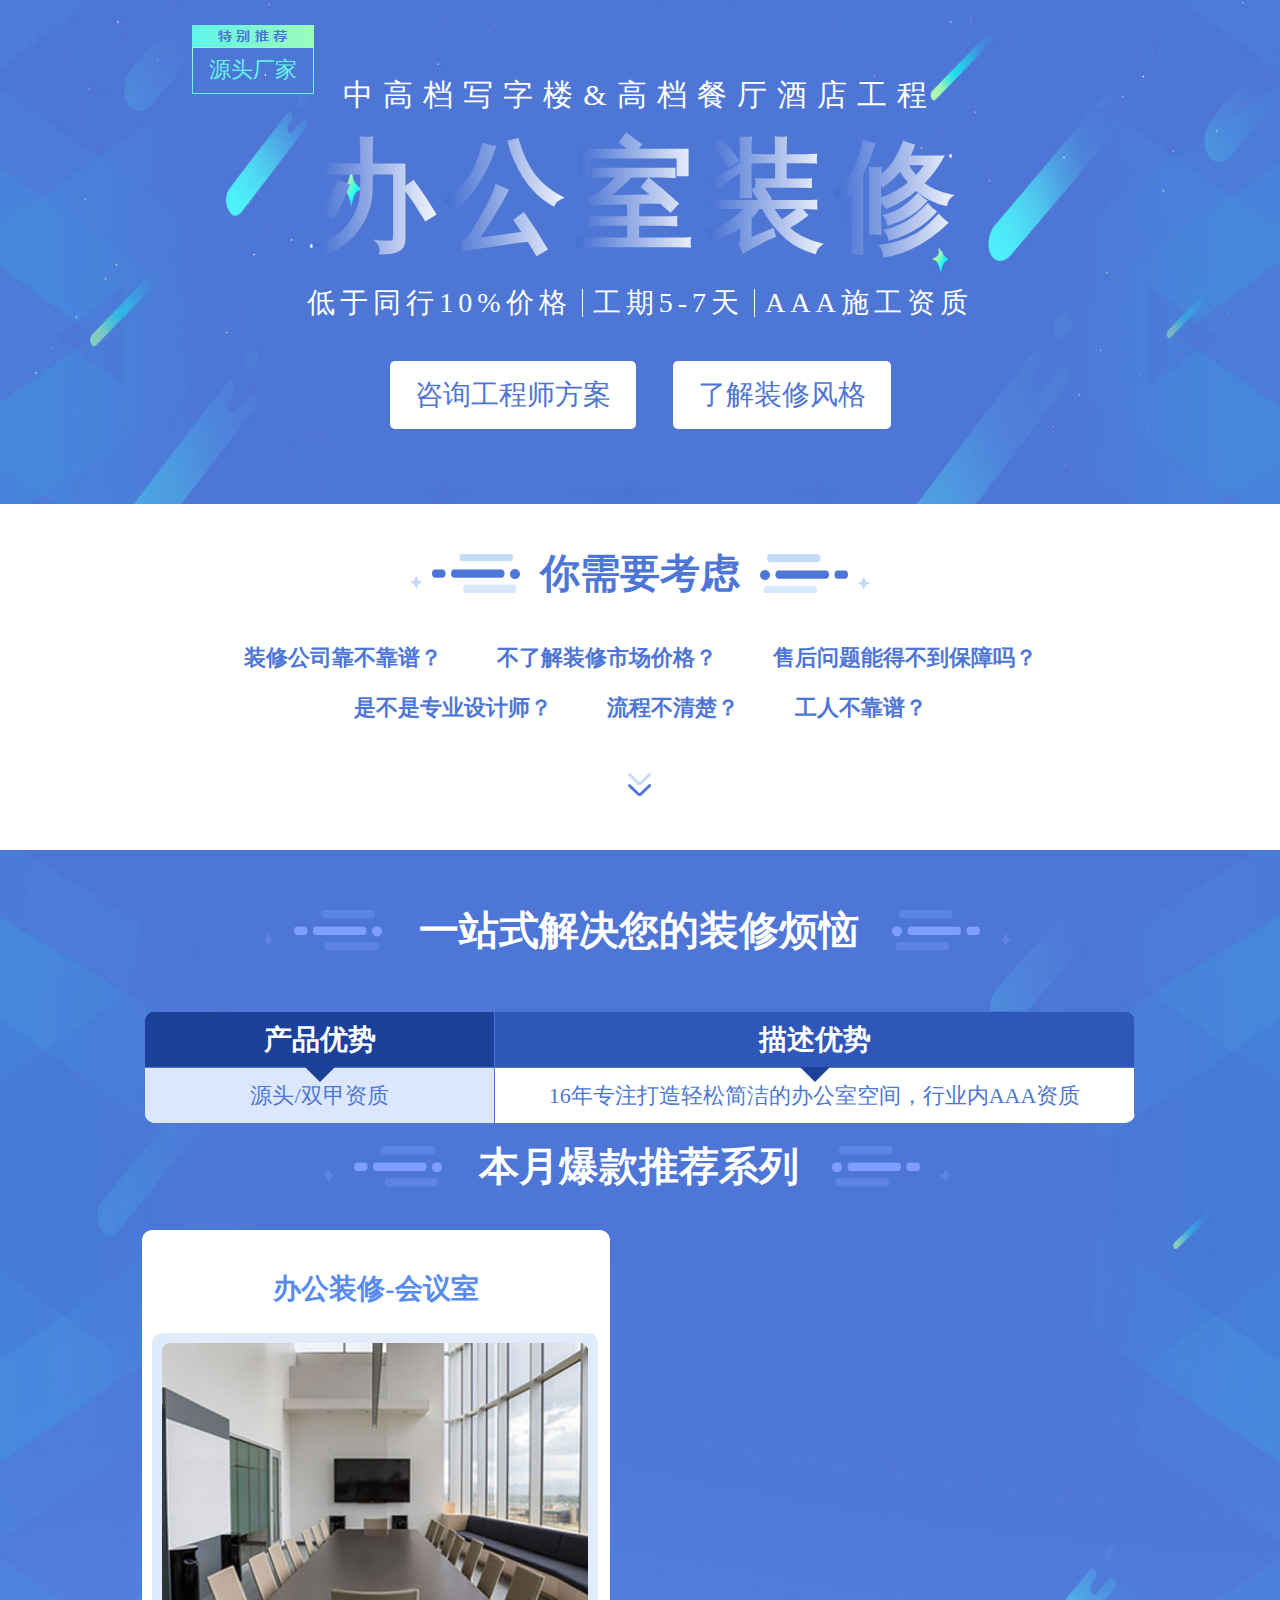
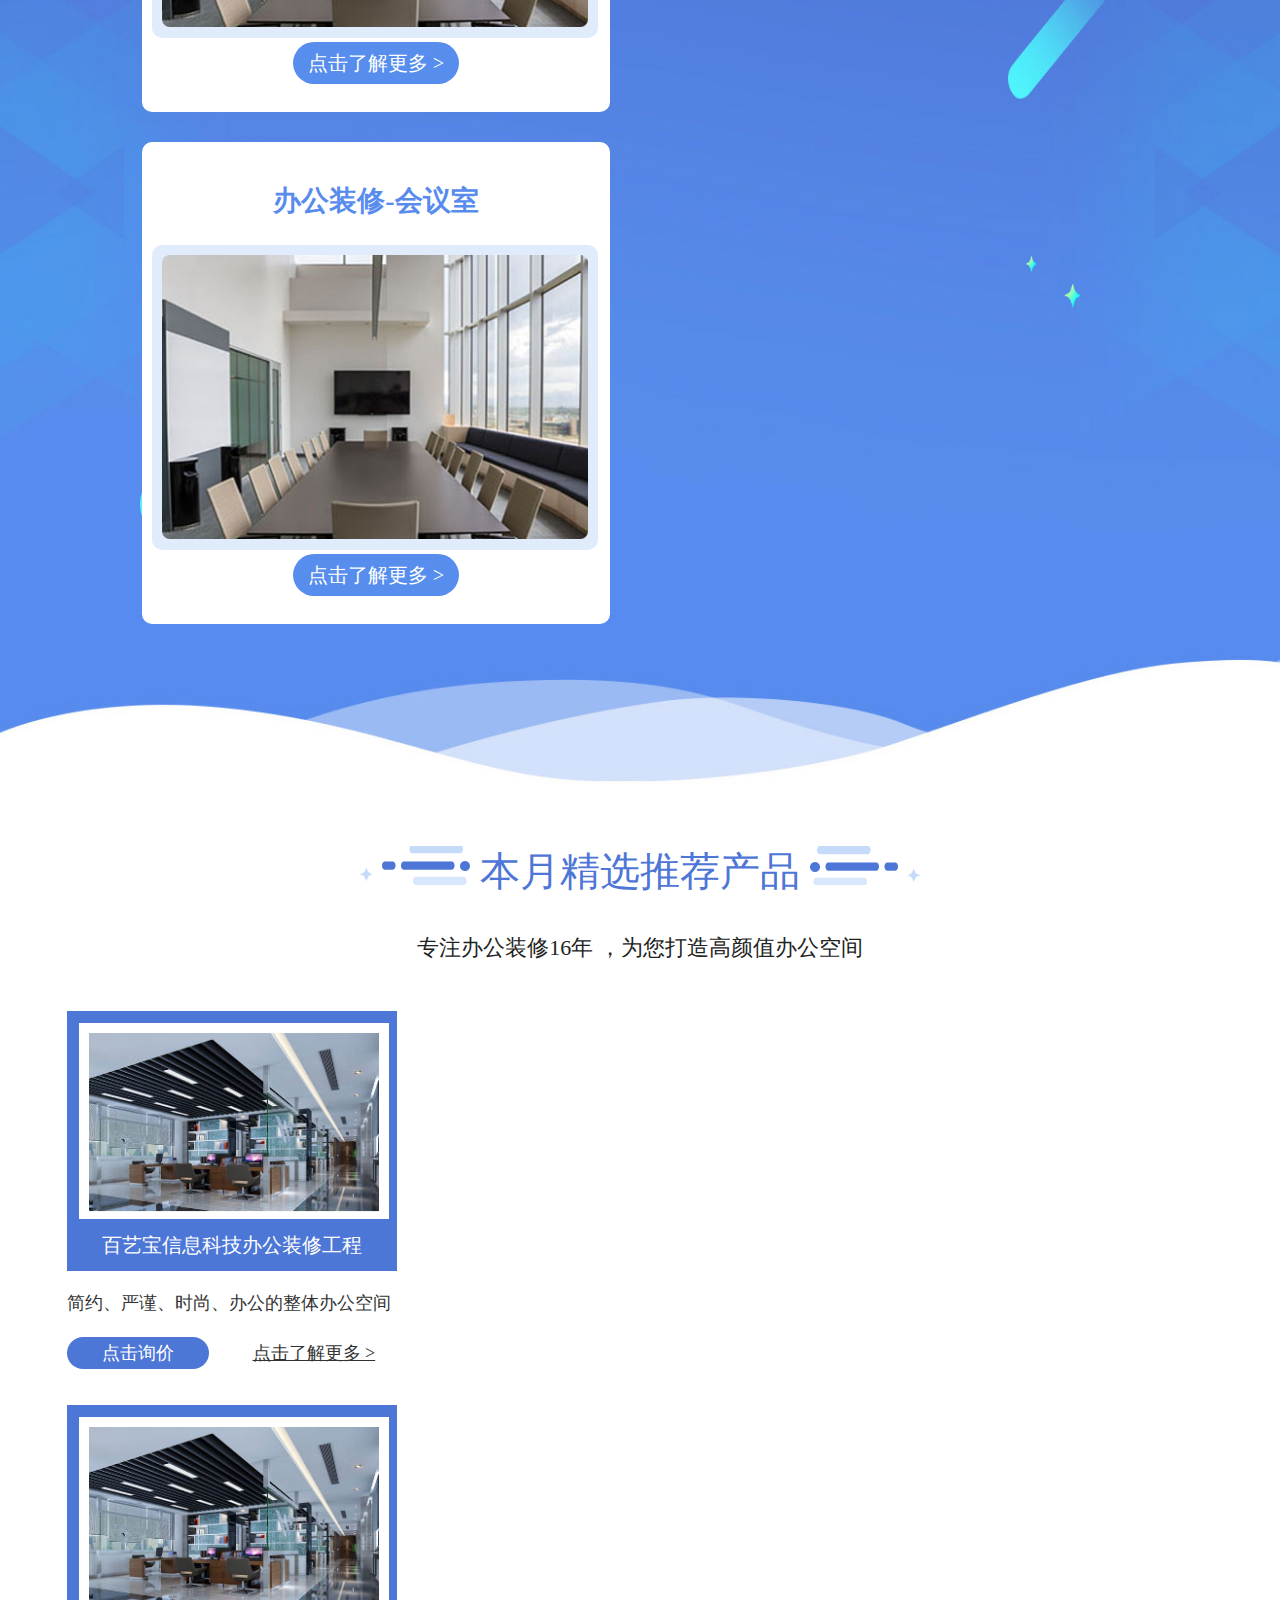
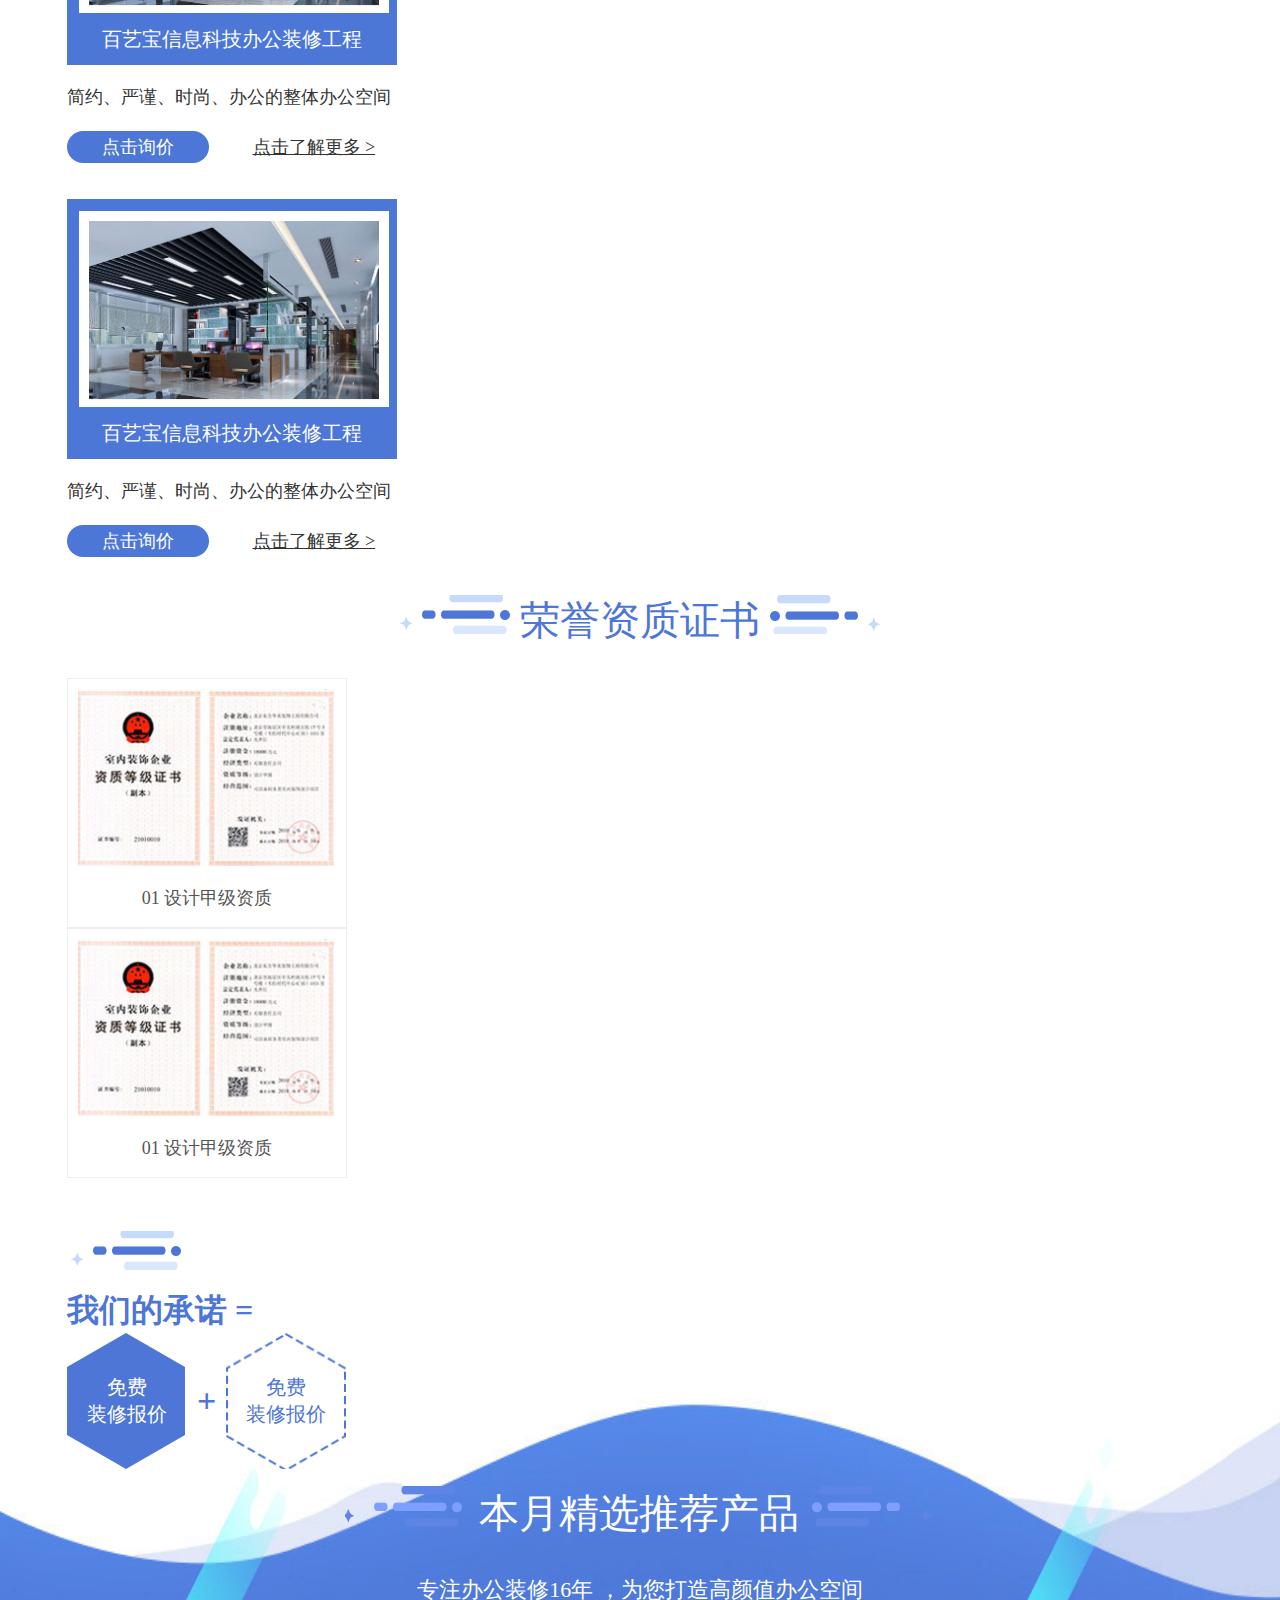
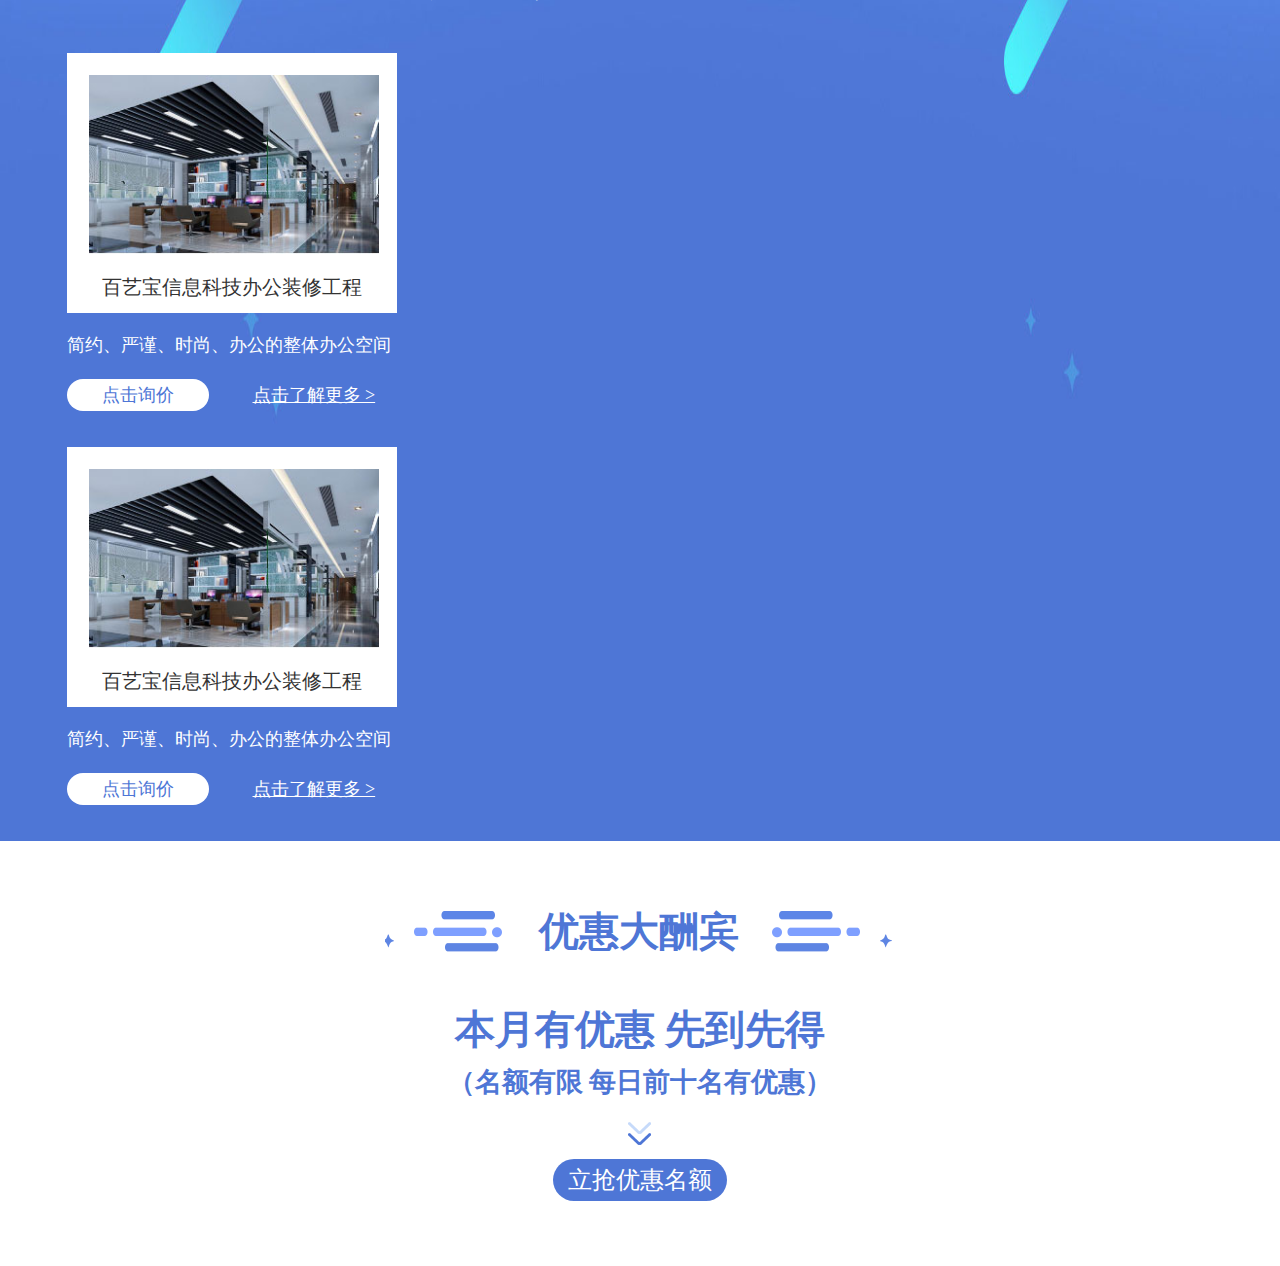
==== index.html @ 62c1b3f6 "add" ====
<!DOCTYPE html>
<html>
	<head>
		<meta charset="UTF-8">
		<meta name="viewport" content="width=device-width,initial-scale=1,minimum-scale=1,maximum-scale=1,user-scalable=no" />
		<title>模板11</title>
		<link rel="stylesheet" type="text/css" href="http://page-bucket.oiaqye7985.com/land-page/css/bootstrap.min.css">
		<link rel="stylesheet" type="text/css" href="css/template11.css"/>
	</head>
	<body>
		<!--[if lt IE 9]>
			<div class="alert alert-danger topframe" role="alert">
				你的浏览器实在<strong>太太太太太太旧了</strong>，放学别走，升级完浏览器再说 
				<a target="_blank" class="alert-link" href="http://browsehappy.com">立即升级</a>
			</div>
		<![endif]-->
		<div class="modulePC">
			<div class="modulePC_content">
				<!---->
				<div class="head">
					<div class="head_logo">
						<span>源头厂家</span>
					</div>
					<h3>中高档写字楼&高档餐厅酒店工程</h3>
					<h1 id="h1">办公室装修</h1>
					<h2><span>低于同行10%价格</span><span>工期5-7天 </span><span>AAA施工资质</span></h2>
					<div class="head_abt">
						<span>咨询工程师方案</span>
						<span>了解装修风格</span>
					</div>
				</div>
				<!--头部结束-->
				<div class="problem">
					<div class="problem_h1">
						<img src="img/head_left.png"/>
						<span>你需要考虑</span>
						<img src="img/head_right.png"/>
					</div>
					<div class="problem_txt">
						<span>装修公司靠不靠谱？</span>
						<span>不了解装修市场价格？</span>
						<span>售后问题能得不到保障吗？</span>
						<span>是不是专业设计师？</span>
						<span>流程不清楚？</span>
						<span>工人不靠谱？</span>
					</div>
					<div class="proble_click">
						<img src="img/jian.png"/>
					</div>
				</div>
				<!--你需要考虑结束-->
				<div class="tableRecommend">
					<div class="tableRecommendTopImg">
						<img src="img/mfan_top.jpg" width="100%"/>
					</div>
					<div class="tableRecommend_h1">
						<img src="img/tableRecommend_left.png"/>
						<span>一站式解决您的装修烦恼</span>
						<img src="img/tableRecommend_right.png"/>
					</div>
					<div class="tableRecommend_table">
						<table border="0" cellspacing="0" cellpadding="0">
							<thead>
								<tr>
									<th class="tableRecommend_tableLeft">产品优势<span class="triangle"></span></th>
									<th>描述优势<span class="triangle"></span></th>
								</tr>
							</thead>
							<tbody>
								<tr>
									<th class="tableRecommend_tableLeft">
										源头/双甲资质
										
									</th>
									<th>
										16年专注打造轻松简洁的办公室空间，行业内AAA资质
									</th>
								</tr>
							</tbody>
						</table>
					</div>
					
					<div class="tableRecommend_h1 tableRecommend_h2">
						<img src="img/tableRecommend_left.png"/>
						<span>本月爆款推荐系列</span>
						<img src="img/tableRecommend_right.png"/>
					</div>
					<div class="productTable">
						<div class="row">
							<div class="col-md-6 col-xs-12">
								<div class="productTable_box">
									<h1>办公装修-会议室</h1>
									<p class="img">
										<img src="img/tableImg.jpg"/>
									</p>
									<div class="abt">
										<a href="javascript:void(0)">点击了解更多  ></a>
									</div>
								</div>
							</div>
							<div class="col-md-6 col-xs-12">
								<div class="productTable_box">
									<h1>办公装修-会议室</h1>
									<p class="img">
										<img src="img/tableImg.jpg"/>
									</p>
									<div class="abt">
										<a href="javascript:void(0)">点击了解更多  ></a>
									</div>
								</div>
							</div>
						</div>
					</div>
					<div class="tableRecommendTopImg" style="margin-bottom: 0;">
						<img src="img/mfan_bottom.jpg" width="100%"/>
					</div>
				</div>
				<!--一站式解决您的装修烦恼结束-->
				<div class="productMonth">
					<div class="problem_h1">
						<img src="img/head_left.png"/>
						<span>本月精选推荐产品</span>
						<img src="img/head_right.png"/>
					</div>
					<p class="productMonthP">专注办公装修16年 ，为您打造高颜值办公空间</p>
					<div class="row">
						<div class="col-md-4 col-xs-6">
							<div class="productMonthList">
								<div class="productMonthList_img">
									<img src="img/monthImg.jpg" width="100%"/>
								</div>
								<p class="productMonthList_p">百艺宝信息科技办公装修工程</p>
							</div>
							<div class="productMonthListTxt">
								<h3 class="productMonthListTxt_h1">
									简约、严谨、时尚、办公的整体办公空间
								</h3>
								<div class="productMonthListTxt_abt">
									<a href="javascript:void(0)">点击询价</a>
									<span>点击了解更多  ></span>
								</div>
							</div>
						</div>
						<div class="col-md-4 col-xs-6">
							<div class="productMonthList">
								<div class="productMonthList_img">
									<img src="img/monthImg.jpg" width="100%"/>
								</div>
								<p class="productMonthList_p">百艺宝信息科技办公装修工程</p>
							</div>
							<div class="productMonthListTxt">
								<h3 class="productMonthListTxt_h1">
									简约、严谨、时尚、办公的整体办公空间
								</h3>
								<div class="productMonthListTxt_abt">
									<a href="javascript:void(0)">点击询价</a>
									<span>点击了解更多  ></span>
								</div>
							</div>
						</div>	
						<div class="col-md-4 col-xs-6">
							<div class="productMonthList">
								<div class="productMonthList_img">
									<img src="img/monthImg.jpg" width="100%"/>
								</div>
								<p class="productMonthList_p">百艺宝信息科技办公装修工程</p>
							</div>
							<div class="productMonthListTxt">
								<h3 class="productMonthListTxt_h1">
									简约、严谨、时尚、办公的整体办公空间
								</h3>
								<div class="productMonthListTxt_abt">
									<a href="javascript:void(0)">点击询价</a>
									<span>点击了解更多  ></span>
								</div>
							</div>
						</div>
					</div>
					<!--/row-->
					<div class="honor">
						<div class="problem_h1 honor_h1">
							<img src="img/head_left.png"/>
							<span>荣誉资质证书</span>
							<img src="img/head_right.png"/>
						</div>
						<div class="row">
							<div class="col-md-3 col-xs-6">
								<div class="honor_list">
									<div class="honor_listImg">
										<img src="img/honor.jpg" width="100%"/>
									</div>
									<div class="honor_listTxt">
										01 设计甲级资质
									</div>
								</div>
							</div>
							<div class="col-md-3 col-xs-6">
								<div class="honor_list">
									<div class="honor_listImg">
										<img src="img/honor.jpg" width="100%"/>
									</div>
									<div class="honor_listTxt">
										01 设计甲级资质
									</div>
								</div>
							</div>
						</div>
					</div>
					<!--/hoor-->
					<div class="promise clearfix">
						<div class="promise_h1 pull-left">
							<img src="img/head_left.png"/>
							<h1>我们的承诺 =</h1>
						</div>
						<ul class="pull-left promiseList">
							<li class="promiseListT" style="background: url(img/baing.png);color: #fff; background-size: 100% 100%;">
								<p>免费</p>
								<p>装修报价</p>
							</li>
							<li class="promiseListTjia">
								+
							</li>
						</ul>
						<ul class="pull-left promiseList">
							<li class="promiseListT">
								<p>免费</p>
								<p>装修报价</p>
							</li>
							<li class="promiseListTjia">
								+
							</li>
						</ul>
					</div>
				</div>
				<!--本月精选推荐产品结束-->
				<div class="productMonth productMonthT">
					<div class="productMonthT_content">
						<div class="problem_h1">
							<img src="img/tableRecommend_left.png"/>
							<span>本月精选推荐产品</span>
							<img src="img/tableRecommend_right.png"/>
						</div>
						<p class="productMonthP">专注办公装修16年 ，为您打造高颜值办公空间</p>
						<div class="row">
							<div class="col-md-4 col-xs-6">
								<div class="productMonthList">
									<div class="productMonthList_img">
										<img src="img/monthImg.jpg" width="100%"/>
									</div>
									<p class="productMonthList_p">百艺宝信息科技办公装修工程</p>
								</div>
								<div class="productMonthListTxt">
									<h3 class="productMonthListTxt_h1">
										简约、严谨、时尚、办公的整体办公空间
									</h3>
									<div class="productMonthListTxt_abt">
										<a href="javascript:void(0)">点击询价</a>
										<span>点击了解更多  ></span>
									</div>
								</div>
							</div>
							<div class="col-md-4 col-xs-6">
								<div class="productMonthList">
									<div class="productMonthList_img">
										<img src="img/monthImg.jpg" width="100%"/>
									</div>
									<p class="productMonthList_p">百艺宝信息科技办公装修工程</p>
								</div>
								<div class="productMonthListTxt">
									<h3 class="productMonthListTxt_h1">
										简约、严谨、时尚、办公的整体办公空间
									</h3>
									<div class="productMonthListTxt_abt">
										<a href="javascript:void(0)">点击询价</a>
										<span>点击了解更多  ></span>
									</div>
								</div>
							</div>
						</div>	
					</div>
				</div>
				<!--本月精选推荐产品结束-->
				<div class="discount">
					<div class="discount_content">
						<div class="tableRecommend_h1">
							<img src="img/tableRecommend_left.png"/>
							<span>优惠大酬宾</span>
							<img src="img/tableRecommend_right.png"/>
						</div>
						<div class="discount_txt">
							<h2>本月有优惠 先到先得</h2>
							<h3>（名额有限 每日前十名有优惠）</h3>
							<p><img src="img/jian.png"/></p>
							<a href="javascript:void(0)">立抢优惠名额</a>
						</div>
					</div>
				</div>
				<!--结束-->
			</div>
		</div>
		<script src="js/jquery.min.js" type="text/javascript" charset="utf-8"></script>
		<script src="js/rem.js" type="text/javascript" charset="utf-8"></script>
		<script type="text/javascript">
			let html=document.getElementById("h1").innerHTML;
			let span='';
			for(let i=0;i<=html.length-1;i++){
				span+='<span>'+html[i]+'</span>'
			};
			document.getElementById("h1").innerHTML=span;
			var innStyle='<style type="text/css">.modulePC_content .head h1 span{background: none;color: #fff;}</style>'
			if (!!window.ActiveXObject || "ActiveXObject" in window){
				$("head").append(innStyle)
			}
		</script>
	</body>
</html>
---- css/template11.css ----
*{margin: 0;padding: 0;font-family: "微软雅黑";text-decoration: none;list-style: none;font-weight: normal;box-sizing: border-box;}
/*1em=12px*/
html,body{
	font-size: 14px;
	width: 100%;
	font-family: "微软雅黑";
}
.h1, .h2, .h3, h1, h2, h3{margin: 0;padding: 0;font-family: "微软雅黑";}
.alert-danger.topframe{
	border-bottom:1px solid #ebccd1;
}
.topframe {
	margin: 0;
	padding-left: 15px;
	padding-right: 15px;
	text-align: center;
	border-radius: 0;
	position: fixed;
	left: 0;
	right: 0;
	top: 0;
	z-index: 1000;
	color: red;
	font-weight: bold;
	background: #faebcc;
	font-size: 16px;
}

.topframe.alert-warning {
	border-bottom: 1px solid #faebcc
}

.topframe.alert-danger {
	border-bottom: 1px solid #ebccd1
}.modulePC{
	min-width: 1200px;
	overflow-x: hidden;
}
.modulePC_content{
}
.modulePC_content .head{
	text-align: center;
	padding: 75px 0;
	color: #fff;
	background: url(../img/pc_head.jpg);
	background-size: 100% 100%;
	background-color: #4e76d5;
	background-repeat: no-repeat;
	background-position: bottom;
	position: relative;
}
.modulePC_content .head .head_logo{
	position: absolute;
	top: 5%;
	left: 15%;
	width: 122px;
	height: 69px;
	background: url(../img/logo.png);
	font-size: 22px;
	color: #63f6e6;
	line-height: 89px;
}
.modulePC_content .head .head_logo span{
	display: inline-block;
	vertical-align:bottom;
}
.modulePC_content .head h3{
	font-size: 30px;
	letter-spacing: 10px;
}
.modulePC_content .head h1{
	font-size: 120px;
	letter-spacing: 10px;
	font-weight: bold;
}
.modulePC_content .head h1 span{
	font-weight: bold;
	font-size: 120px;
    background: linear-gradient(to right, #426dd2, #ffffff);
    background-clip: inherit;
    -webkit-background-clip: text;
    color: transparent;
}
.modulePC_content .head h2{
	font-size: 28px;
	font-weight: bold;
	letter-spacing: 5px;
	padding-top: 10px;
}
.modulePC_content .head h2 span{
	display: inline-block;
	height: 28px;
	line-height: 28px;
	vertical-align: top;
	padding: 0 10px;
	border-right: 1px solid #fff;
}
.modulePC_content .head h2 span:last-child{border: none;}
.modulePC_content .head .head_abt{
	text-align: center;
	font-size: 28px;
	padding-top: 40px;
}
.modulePC_content .head .head_abt span{
	display: inline-block;
	padding: 15px 25px;
	border-radius: 5px;
	background: #fff;
	color: #4e76d5;
	cursor: pointer;
	min-width: 200px;
	text-align: center;
	margin: 0 15px;
}
.modulePC_content .problem{
	text-align: center;
	padding: 50px 0;
}
.modulePC_content .problem .problem_h1{
	color: #4e76d6;
	font-size: 40px;
	height: 39px;
	line-height: 39px;
	display: flex;
	align-items: center;
	justify-content: center;
}
.modulePC_content .problem .problem_h1 span{
	font-weight: bold;
	margin: 0 20px;
}
.modulePC_content .problem .problem_txt{
	font-size: 22px;
	color: #4e76d6;
	width: 875px;
	margin: auto;
	line-height: 50px;
	padding: 40px 0;
}
.modulePC_content .problem .problem_txt span{
	display: inline-block;
	white-space: normal;
	margin: 0 25px;
	font-weight: bold;
}
.modulePC_content .problem .proble_click{
	cursor: pointer;
}
.modulePC_content .tableRecommend{
	width: 100%;
	padding: 60px 0 160px;
	background: url(../img/productTable_bg.jpg);
	background-size: 100% 100%;
	overflow-x: hidden;
}
.modulePC_content .tableRecommend_h1{
	color: #fff;
    font-size: 40px;
    height: 41px;
    line-height: 41px;
    display: flex;
    align-items: center;
    justify-content: center;
}
.modulePC_content .tableRecommend_h1 span{
	font-weight: bold;
	margin: 0 30px;
}
.modulePC_content .tableRecommend_table{
	width: 990px;
	margin: auto;
	padding-top: 60px;
}
.modulePC_content .tableRecommend_table table{
	width: 100%;
	border-color: #4e76d6;
	background: #fff;
	border-radius: 10px;
	overflow: hidden;
}
.modulePC_content .tableRecommend_table table thead {
	background: #2f57b9;
}
.modulePC_content .tableRecommend_table table thead th{
	font-weight: bold;
	font-size: 28px;
	color: #fff;
	position: relative;
	text-align: center;
}
.modulePC_content .tableRecommend_table table thead th .triangle{
	position: absolute;
	display: block;
	width: 0px;
	height: 0px;
	border: 15px solid transparent;
	border-top-color: #1c419a;
	left: 0;
	right: 0;
	margin: auto;
	bottom: -30px;
}
.modulePC_content .tableRecommend_table table thead .tableRecommend_tableLeft{
	background: #1c419a;
}
.modulePC_content .tableRecommend_table table .tableRecommend_tableLeft{
	width: 350px;
}
.modulePC_content .tableRecommend_table table th{
	height: 56px;
	border:1px solid #4e76d6;
	border-bottom: none;
	border-left: none;
	text-align: center;
}
.modulePC_content .tableRecommend_table table tbody th{
	color: #4c77d6;
	font-size: 22px;
}
.modulePC_content .tableRecommend_table table tbody .tableRecommend_tableLeft{
	background: #dce7fe;
}
.modulePC_content  .tableRecommend_h2{
	padding: 43px 0 34px;
}
.modulePC_content .productTable{
	width: 996px;
	margin: auto;
}
.modulePC_content .productTable .productTable_box{
	width: 468px;
	height: 482px;
	background: #fff;
	border-radius: 10px;
	padding: 40px 10px 20px;
	text-align: center;
	margin-top: 30px;
}
.modulePC_content .productTable .productTable_box h1{
	font-size: 28px;
	color: #578bee;
	padding-bottom: 25px;
	font-weight: bold;
}
.modulePC_content .productTable .productTable_box .img{
	width: 446px;
	height: 305px;
	border-radius: 10px;
	background: #e0ecfb;
	padding: 10px;
	overflow: hidden;
}
.modulePC_content .productTable .productTable_box .img img{width: 100%;}
.modulePC_content .productTable .productTable_box .abt{
	padding-top: 12px;
}
.modulePC_content .productTable .productTable_box .abt a{
	background: #578ded;
	color:#fff;
	font-size: 20px;
	text-decoration: none;
	padding: 10px 15px;
	border-radius: 2000px;
}
.modulePC_content .productMonth {
	width: 1146px;
	margin: auto;
	padding: 60px 0 0;
}
.modulePC_content .productMonth .problem_h1{
	color: #4e76d6;
	font-size: 40px;
	font-weight: bold;
	text-align: center;
}
.modulePC_content .productMonth .productMonthP{
	font-size: 22px;
	color: #222222;
	text-align: center;
	padding: 34px 0 48px;
}
.modulePC_content .productMonth  .productMonthList{
	width: 330px;
	height: 260px;
	background: #4d77d6;
	padding: 12px;
}
.modulePC_content .productMonth  .productMonthList .productMonthList_img{
	width: 310px;
	height: 196px;
	background: #fff;
	padding: 10px;
}
.modulePC_content .productMonth  .productMonthList .productMonthList_p{
	text-align: center;
	color: #fff;
	font-size: 20px;
	padding-top: 13px;
}
.modulePC_content .productMonth   .productMonthListTxt{
	padding: 20px 0 40px;
}
.modulePC_content .productMonth   .productMonthListTxt .productMonthListTxt_h1{
	font-size: 18px;
	color: #333333;
}
.modulePC_content .productMonth   .productMonthListTxt .productMonthListTxt_abt {
	text-align: left;
	padding-top: 26px;
}
.modulePC_content .productMonth   .productMonthListTxt .productMonthListTxt_abt a{
	font-size: 18px;
	color: #fff;
	padding: 6px 35px;
	background: #4d77d6;
	border-radius: 2000px;
	text-decoration: none;
	margin-right: 40px;
}
.modulePC_content .productMonth   .productMonthListTxt .productMonthListTxt_abt span{
	text-decoration: underline;
	font-size: 18px;
	color: #333333;
}
.modulePC_content .productMonth  .honor .honor_h1{
	margin-bottom: 30px;
}
.modulePC_content .productMonth  .honor_list{
	width: 280px;
	height: 250px;
	border: 1px solid #eee;
	padding: 10px;
}
.modulePC_content .productMonth  .honor_list .honor_listImg{
	width: 100%;
	height: 177px;
	overflow: hidden;
}
.modulePC_content .productMonth  .honor_list .honor_listTxt{
	color: #555555;
	font-size: 18px;
	text-align: center;
	padding-top: 20px;
}
.modulePC_content .productMonth  .promise{
	padding: 53px 0;
}
.modulePC_content .productMonth  .promise .promise_h1 h1{
	font-weight: bold;
	font-size: 32px;
	color: #4e76d6;
	padding-top: 15px;
}
.modulePC_content .productMonth  .promise .promiseList li{
	float: left;
	height: 136px;
}
.modulePC_content .productMonth  .promise .promiseList .promiseListT{
	width: 120px;
	height: 136px;
	background: url(../img/baing1.png);
	background-size: 100%;
	display: flex;
	align-items: center;
	justify-content: center;
	flex-direction: column;
	color: #4e76d6;
	font-size: 20px;
}
.modulePC_content .productMonth  .promise .promiseList .promiseListT p{padding: 0;margin: 0;}
.modulePC_content .productMonth  .promise .promiseList .promiseListTjia{
	height: 136px;
	font-weight: bold;
	font-size: 34px;
	color: #4e76d6;
	text-align: center;
	display: flex;
	align-items: center;
	margin: 0 10px;
}

.modulePC_content .productMonth  .promise .promiseList:last-child .promiseListTjia{display: none;}
.modulePC_content .productMonth  .promise .promiseList:first-child{
	background: #000;
}
.modulePC_content .productMonthT{
	width: 100%;
	padding: 0;
	background:url(../img/productMonthTBg.jpg);
	background-size: 100% 100%;
}
.modulePC_content .productMonthT .productMonthT_content{
	width: 1146px;
	margin: auto;
	padding: 100px 0 0;
}
.modulePC_content .productMonthT .productMonthT_content .problem_h1{color: #fff;}
.modulePC_content .productMonthT .productMonthT_content .productMonthP{color: #fff;}
.modulePC_content .productMonthT .productMonthList{
	background: #fff;
}
.modulePC_content .productMonthT .productMonthList .productMonthList_p{
	color: #333333;
}
.modulePC_content .productMonthT .productMonthListTxt .productMonthListTxt_h1{
	color: #fff;
}
.modulePC_content .productMonthT .productMonthListTxt .productMonthListTxt_abt a{color: #4e76d6;background: #fff;}
.modulePC_content .productMonthT .productMonthListTxt .productMonthListTxt_abt span{color: #fff;}
.discount .discount_content{
	padding: 70px 0 ;
}
.discount .tableRecommend_h1{
	color: #4e76d6;
	font-size: 40px;
}
.discount .discount_txt{
	text-align: center;
	padding: 50px 0 0;
}
.discount .discount_txt h2{
	color: #4e76d6;
	font-weight: bold;
	font-size: 40px;
}
.discount .discount_txt h3{
	color: #4e76d6;
	font-weight: bold;
	font-size: 27px;
	line-height: 50px;
}
.discount .discount_txt p{
	padding: 15px 0;
	margin: 0;
	cursor: pointer;
}
.discount .discount_txt a{
	padding: 8px 15px;
	font-size: 24px;
	color: #ffffff;
	text-decoration: none;
	background: #4e76d6;
	border-radius: 2000px;
}
.tableRecommendTopImg{display: none;}
@media (max-width:750px) {
	.col-lg-1, .col-lg-10, .col-lg-11, .col-lg-12, .col-lg-2, .col-lg-3, .col-lg-4, .col-lg-5, .col-lg-6, .col-lg-7, .col-lg-8, .col-lg-9, .col-md-1, .col-md-10, .col-md-11, .col-md-12, .col-md-2, .col-md-3, .col-md-4, .col-md-5, .col-md-6, .col-md-7, .col-md-8, .col-md-9, .col-sm-1, .col-sm-10, .col-sm-11, .col-sm-12, .col-sm-2, .col-sm-3, .col-sm-4, .col-sm-5, .col-sm-6, .col-sm-7, .col-sm-8, .col-sm-9, .col-xs-1, .col-xs-10, .col-xs-11, .col-xs-12, .col-xs-2, .col-xs-3, .col-xs-4, .col-xs-5, .col-xs-6, .col-xs-7, .col-xs-8, .col-xs-9{
		padding: 0;
		margin: 0;
	}
	.row {
	    margin: 0;
	}
	.modulePC{
		width: 100%;
		min-width: 100%;
		overflow-x: hidden;
	}
	.modulePC_content .head{
		text-align: center;
	    padding: 0.5rem 0 0.78rem;
	    color: #fff;
	    background: none;
	    background: url(../img/mBanner.jpg);
	    background-size:100% auto;
	    background-position-y: bottom;
	    background-color: #4e76d5;
	    background-repeat: no-repeat;
	    background-position: bottom;
	    position: relative;
	}
	.modulePC_content .head .head_logo{display: none;}
	.modulePC_content .head h3{
		font-size: 0.28rem;
	}
	.modulePC_content .head h1{
		font-size: 1.2rem;
		letter-spacing:0.1rem;
	}
	.modulePC_content .head h1 span{font-size: 1.2rem;}
	.modulePC_content .head h2{
		font-size: 0.28rem;
		letter-spacing: 0.05rem;
    	padding: 0.36rem 0 0.38rem;
	}
	.modulePC_content .head h2 span{
		height: 0.28rem;
	    line-height: 0.28rem;
	    padding: 0 0.1rem;
	    vertical-align: top;
	}
	.modulePC_content .head .head_abt {
	    text-align: center;
	    font-size: 0.28rem;
	    padding-top: 0.4rem;
	}
	.modulePC_content .head .head_abt span {
	    display: inline-block;
	    padding: 0.15rem 0.25rem;
	    border-radius: 5px;
	    background: #fff;
	    color: #4e76d5;
	    cursor: pointer;
	    min-width: 2rem;
	    text-align: center;
	    margin: 0 0.15rem;
	}
	.modulePC_content .problem {
	    text-align: center;
	    padding: 0.5rem 0;
	}
	.modulePC_content .problem .problem_h1 {
	    color: #4e76d6;
	    font-size: 0.4rem;
	    height: 0.39rem;
	    line-height: 0.39rem;
	    display: flex;
	    align-items: center;
	    justify-content: center;
	}
	.modulePC_content .problem .problem_h1 img{
		width: 10%;
	}
	.modulePC_content .problem .problem_txt {
	    font-size: 0.28rem;
	    color: #4e76d6;
	    width:100%;
	    margin: auto;
	    line-height: 0.5rem;
	    padding: 0.4rem 0;
	}
	.modulePC_content .problem .problem_txt span{
		margin: 0 0.25rem;
	}
	.modulePC_content .tableRecommend {
	    width: 100%;
	    padding: 0 0 ;
	    background: #4d77d6;
	    background-size: 100% 100%;
	    overflow: auto;
	}
	.modulePC_content .tableRecommend_h1 {
		width: 100%;
	    color: #fff;
	    font-size: 0.4rem;
	    height: 0.41rem;
	    line-height: 0.41rem;
	    display: flex;
	    align-items: center;
	    justify-content: center;
	}
	.tableRecommend_h1 img{
		width: 10%;
	}
	.tableRecommendTopImg{display: block;margin-bottom: 0.36rem;}
	.modulePC_content .tableRecommend_table {
	    width:100%;
	    margin: auto;
	    padding:0.5rem 0.16rem 0;
	}
	.modulePC_content .tableRecommend_table table .tableRecommend_tableLeft {
	    width: 50%;
	}
	.modulePC_content .tableRecommend_table table{
		table-layout: fixed;
	}
	.modulePC_content .tableRecommend_table table thead th {
	    font-size: 0.28rem;
	}
	.modulePC_content .tableRecommend_table table th {
	    height:0.56rem;
	}
	.modulePC_content .tableRecommend_table table tbody th{
		font-size: 0.28rem;
		white-space: nowrap;
        text-overflow: ellipsis;
	}
	.modulePC_content .tableRecommend_table table thead th .triangle{
		border: 0.15rem solid transparent;
		border-top-color: #1c419a;
		bottom: -0.3rem;
	}
	.modulePC_content .productTable{width: 100%;}
	.modulePC_content .productTable .productTable_box {
	    width: 5.90rem;
	    height: 6.04rem;
	    border-radius: 10px;
	    padding: 0.36rem 0.1rem 0.20rem;
	    margin:0.5rem auto;
	}
	.modulePC_content .productTable .productTable_box h1 {
	    font-size: 0.28rem;
	    padding-bottom: 0.25rem;
	}
	.modulePC_content .productTable .productTable_box .img {
	    width:5.62rem;
	    height: 3.81rem;
	    border-radius: 0.10rem;
	    padding:  0.10rem;
	}
	.modulePC_content .productTable .productTable_box .abt {
	    padding-top: 0.12rem;
	}
	.modulePC_content .productTable .productTable_box .abt a {
	    font-size: 0.28re,;
	    padding: 0.10rem 0.15rem;
	}
	.modulePC_content .productMonth {
	    width: 100%;
	    margin: auto;
	    padding: 0.6rem 0 0;
	}
	.modulePC_content .productMonth .problem_h1 {
	    font-size: 0.4rem;
	}
	p{padding: 0;margin: 0;}
	.problem_h1 img{width: 10%;}
	.modulePC_content .productMonth .productMonthP {
	    font-size: 0.28rem;
	    padding: 0.32rem 0 0.48rem;
	}
	.modulePC_content .productMonth .productMonthList {
	    width: 3.56rem;
	    height: 2.80rem;
	    padding: 0.12rem;
	    margin: 0 0.1rem;
	}
	.modulePC_content .productMonth .productMonthList .productMonthList_img {
	    width: 3.31rem;
	    height: 2.10rem;
	    padding: 0.1rem;
	    overflow: hidden;
	}
	.modulePC_content .productMonth .productMonthList .productMonthList_p {
	    font-size:0.28rem;
	    padding-top: 0.13rem;
	}
	.modulePC_content .productMonth .productMonthListTxt {
	    padding: 0.2rem 0 0.4rem;
	}
	.modulePC_content .productMonth .productMonthListTxt .productMonthListTxt_h1 {
	    font-size: 0.28rem;
	    white-space: nowrap;
        text-overflow: ellipsis;
        overflow: hidden;
	}
	.modulePC_content .productMonth .productMonthListTxt .productMonthListTxt_abt {
	    padding-top: 0.26rem;
	    text-align: center;
	}
	.modulePC_content .productMonth .productMonthListTxt .productMonthListTxt_abt a {
	    font-size: 0.28rem;
	    padding: 0.15rem 0.35rem;
	    margin: auto;
	}	
	.modulePC_content .productMonth .productMonthListTxt .productMonthListTxt_abt span {
	   display: none;
	}
	.modulePC_content .productMonth .honor_list {
	    width: 3rem;
	    height: 2.66rem;
	    padding: 0.1rem;
	    margin: auto;
	}
	.modulePC_content .productMonth .honor_list .honor_listImg {
	    width: 100%;
	    height: 1.99rem;
	    overflow: hidden;
	}
	.modulePC_content .productMonth .honor_list .honor_listTxt {
	    font-size: 0.28rem;
	    padding-top: 0;
	}	
	.modulePC_content .productMonth .promise {
	    padding: 0.53rem ;
	}	
	.modulePC_content .productMonth .promise .promise_h1 img{width: 40%;}
	.modulePC_content .productMonth .promise .promise_h1 h1{
	    font-size: 0.32rem;
	    padding-top: 0.15rem;
	}
	.modulePC_content .productMonth .promise{
		display: flex;
		align-items: center;
		flex-flow: wrap;
		justify-content: space-between;
	}
	.modulePC_content .productMonth .promise .promiseList .promiseListT {
	    width: 1.50rem;
	    height: 1.75rem;
	    background-size: 100% 100%;
	    color: #4e76d6;
	    font-size: 0.2rem;
	}
	.modulePC_content .productMonth .promise .promiseList .promiseListTjia {
	    height: 1.75rem;
	    font-size: 0.34rem;
	    margin: 0 0.1rem;
	}	
	.modulePC_content .productMonthT {
	    width: 100%;
	    padding: 0;
	    background:url(../img/mjingBg.jpg);
	    background-size:100% auto;
	    background-repeat: no-repeat;
	    background-color: #5282e1;
	}
	.modulePC_content .productMonthT .productMonthT_content {
	   width: 100%;
	   padding: 1rem 0 0;
	}
	.modulePC_content .productMonthT .productMonthList .productMonthList_p{
		font-size: 0.24rem;
	}
	.discount .discount_content {
	    padding: 0.7rem 0;
	}
	.discount .tableRecommend_h1 {
	    color: #4e76d6;
	    font-size: 0.4rem;
	}
	.discount .discount_txt {
	    text-align: center;
	    padding: 0.5rem 0 0;
	}
	.discount .discount_txt h2 {
	    font-size:0.4rem;
	}
	.discount .discount_txt h3 {
	    font-size:0.28rem;
	    line-height: 0.5rem;
	}
	.discount .discount_txt p {
	    padding: 0.15rem 0;
	}
	.discount .discount_txt p img{
	    width: 5%;
	}
	.discount .discount_txt a {
	    padding: 0.15rem 0.35rem;
	    font-size: 0.28rem;
	    display: inline-block;
	    margin-top: 0.15rem;
	}
}
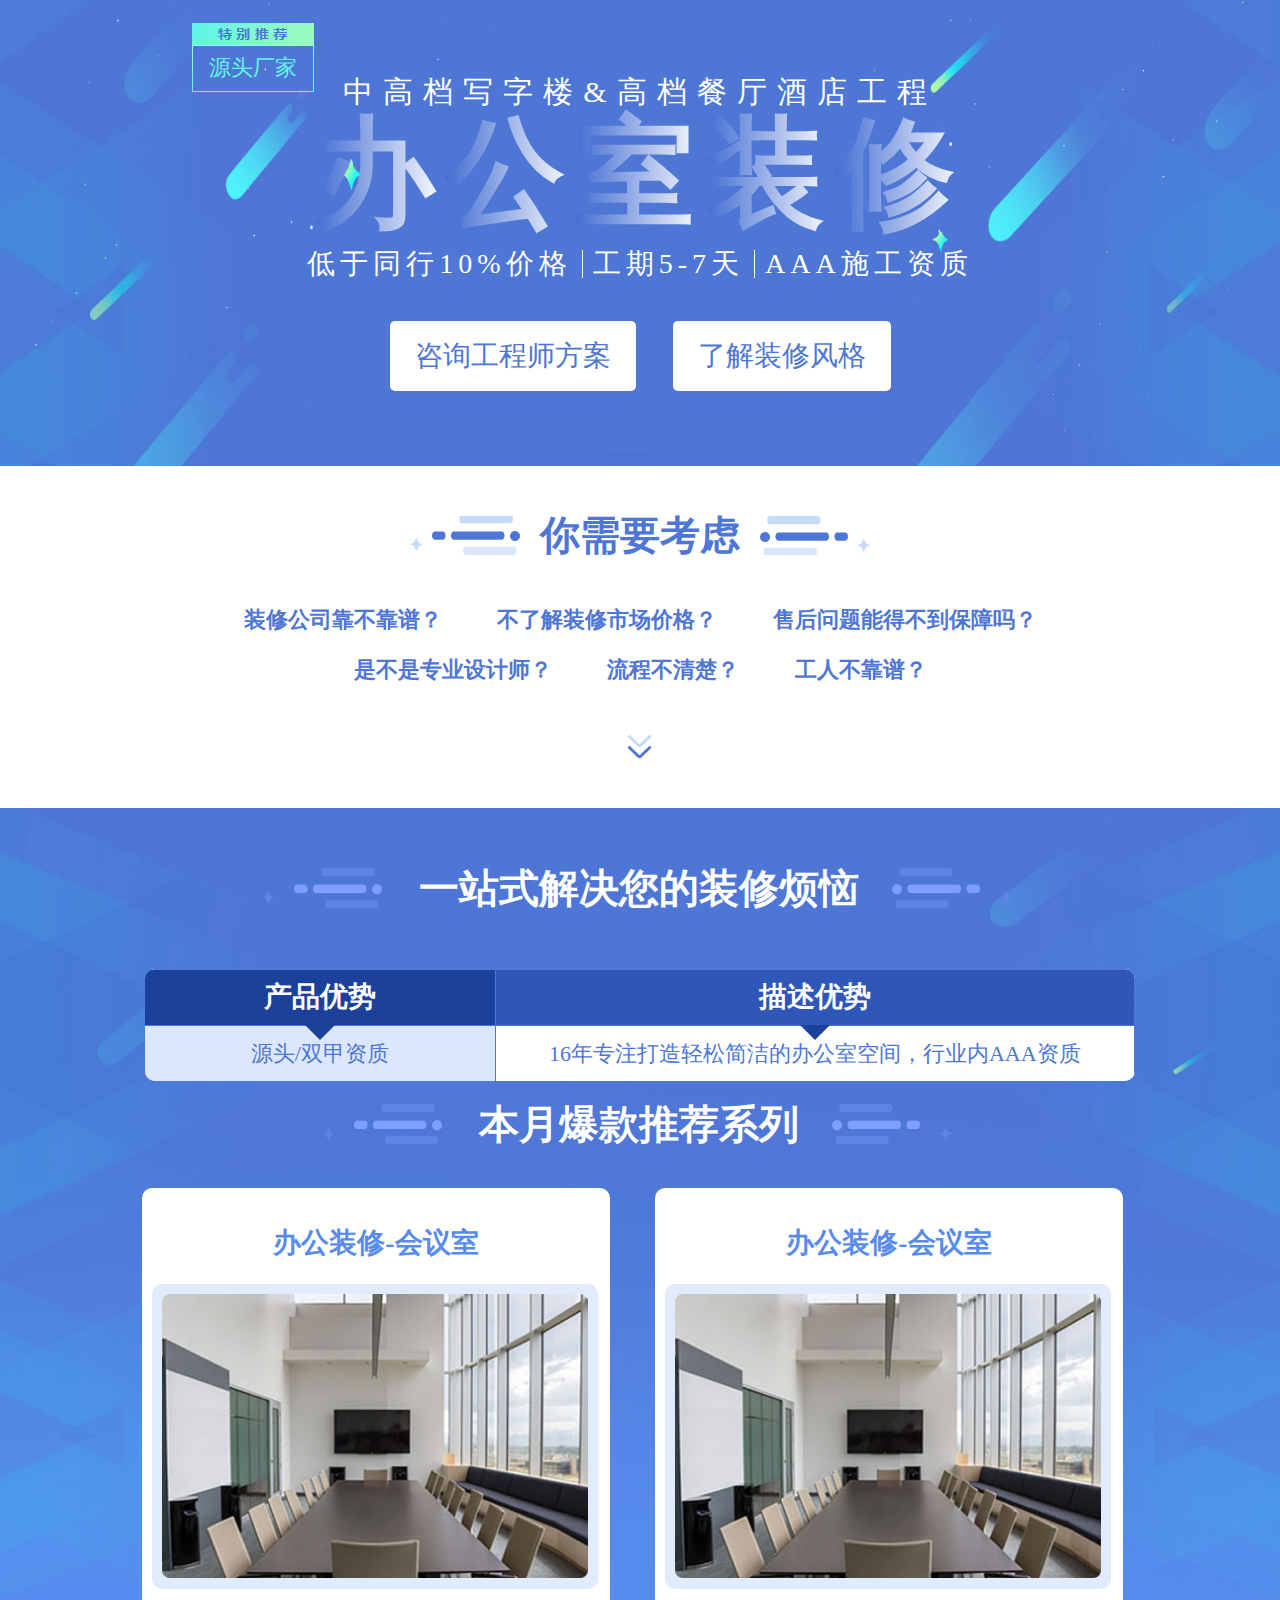
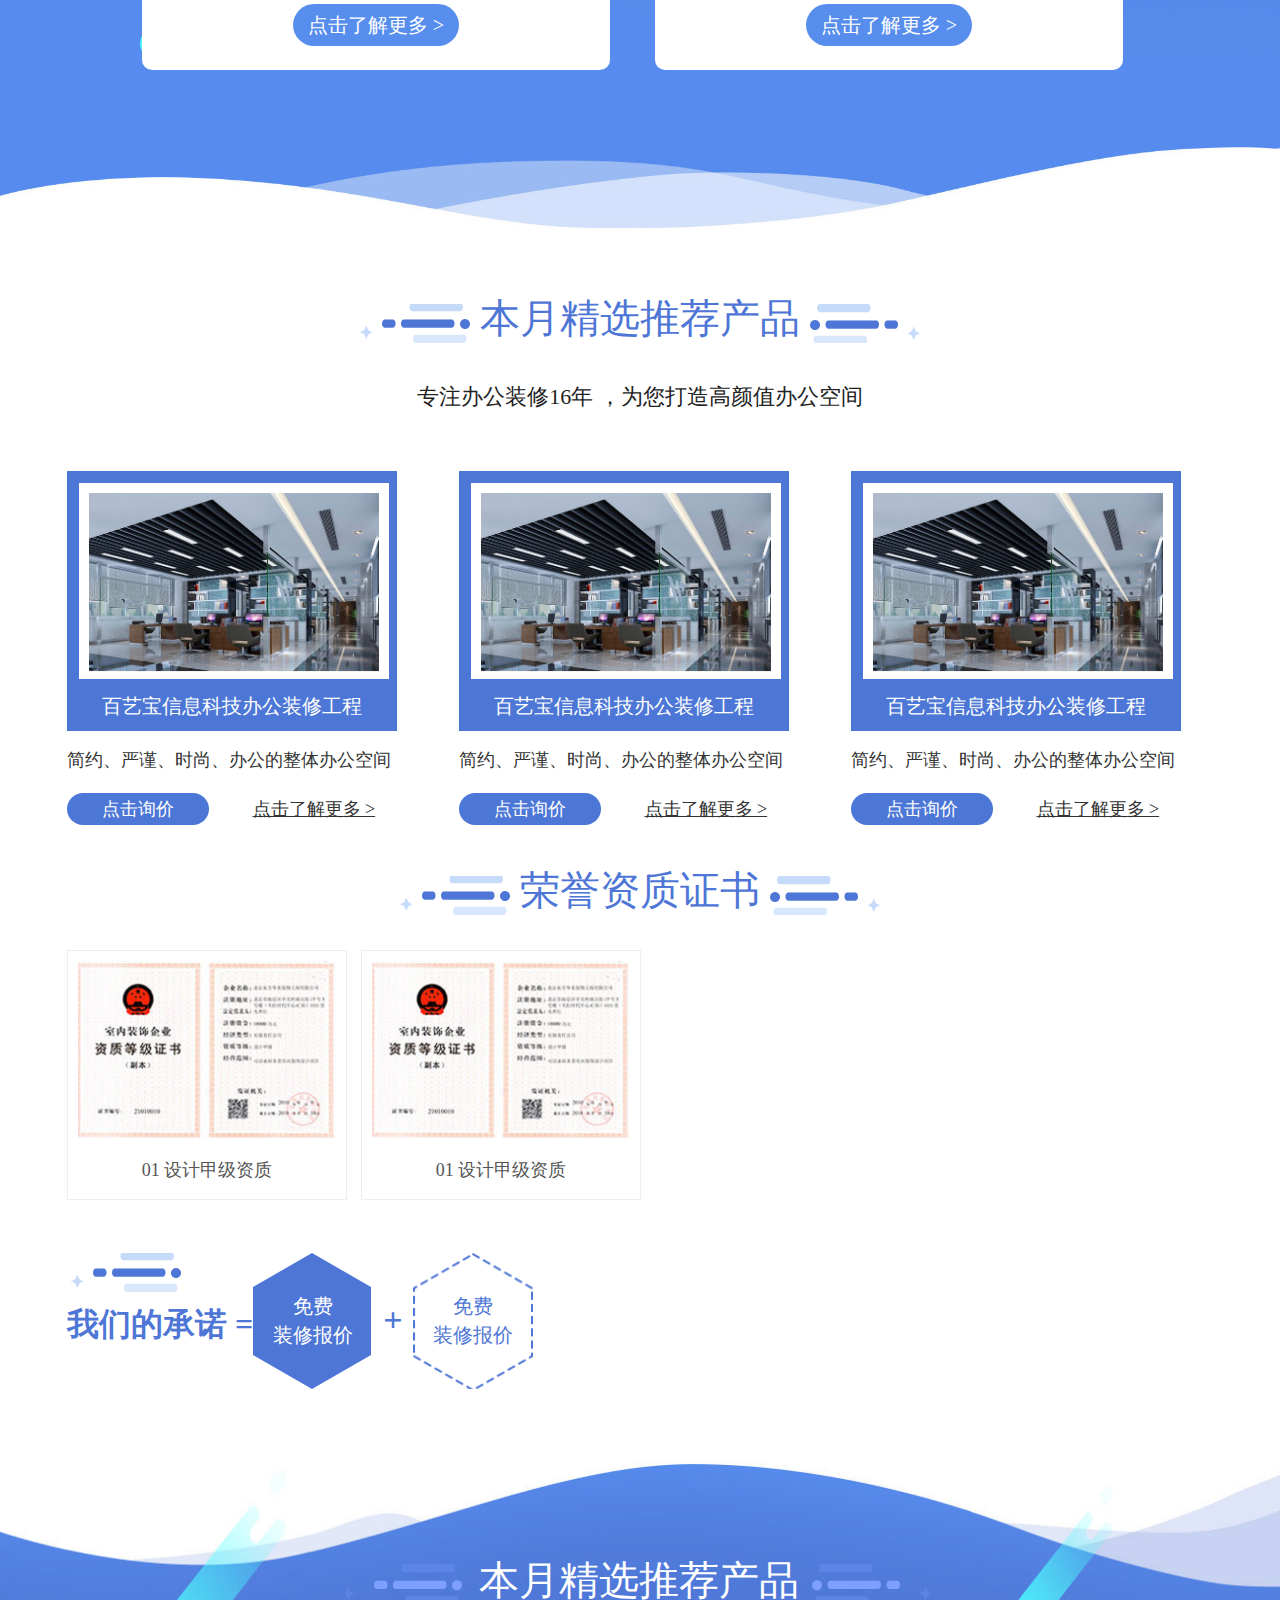
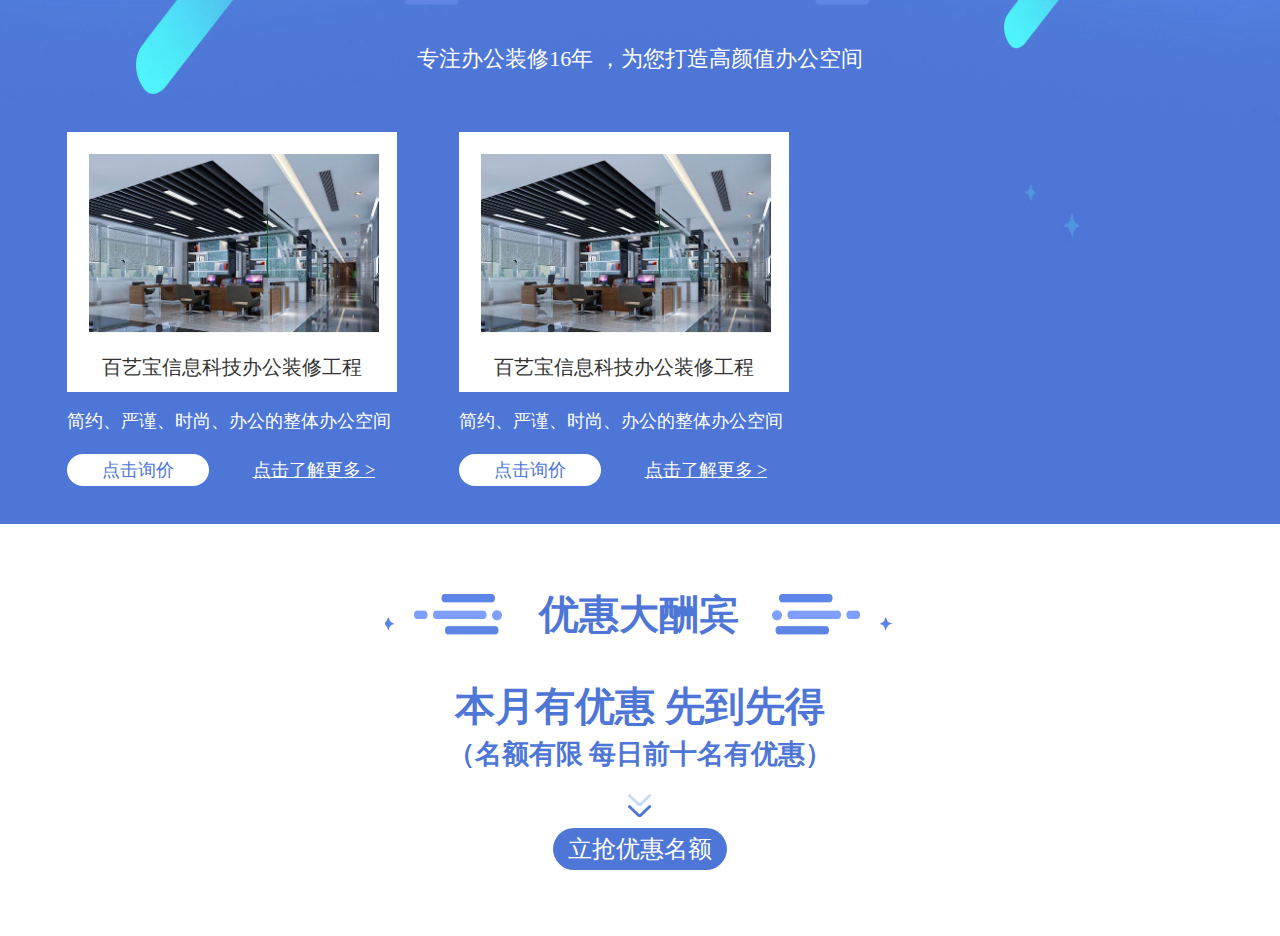
==== commit a07d517b: "add" ====
--- a/index.html
+++ b/index.html
@@ -4,7 +4,7 @@
 		<meta charset="UTF-8">
 		<meta name="viewport" content="width=device-width,initial-scale=1,minimum-scale=1,maximum-scale=1,user-scalable=no" />
 		<title>模板11</title>
-		<link rel="stylesheet" type="text/css" href="http://page-bucket.oiaqye7985.com/land-page/css/bootstrap.min.css">
+		<link rel="stylesheet" type="text/css" href="css/bootstrap.min.css">
 		<link rel="stylesheet" type="text/css" href="css/template11.css"/>
 	</head>
 	<body>
--- a/css/template11.css
+++ b/css/template11.css
@@ -558,6 +558,7 @@
 	    margin: auto;
 	    padding:0.5rem 0.16rem 0;
 	}
+	.modulePC_content .tableRecommend_table table th{border: none;}
 	.modulePC_content .tableRecommend_table table .tableRecommend_tableLeft {
 	    width: 50%;
 	}
@@ -597,6 +598,7 @@
 	    height: 3.81rem;
 	    border-radius: 0.10rem;
 	    padding:  0.10rem;
+	    margin: auto;
 	}
 	.modulePC_content .productTable .productTable_box .abt {
 	    padding-top: 0.12rem;
@@ -630,6 +632,7 @@
 	    height: 2.10rem;
 	    padding: 0.1rem;
 	    overflow: hidden;
+	    margin: auto;
 	}
 	.modulePC_content .productMonth .productMonthList .productMonthList_p {
 	    font-size:0.28rem;
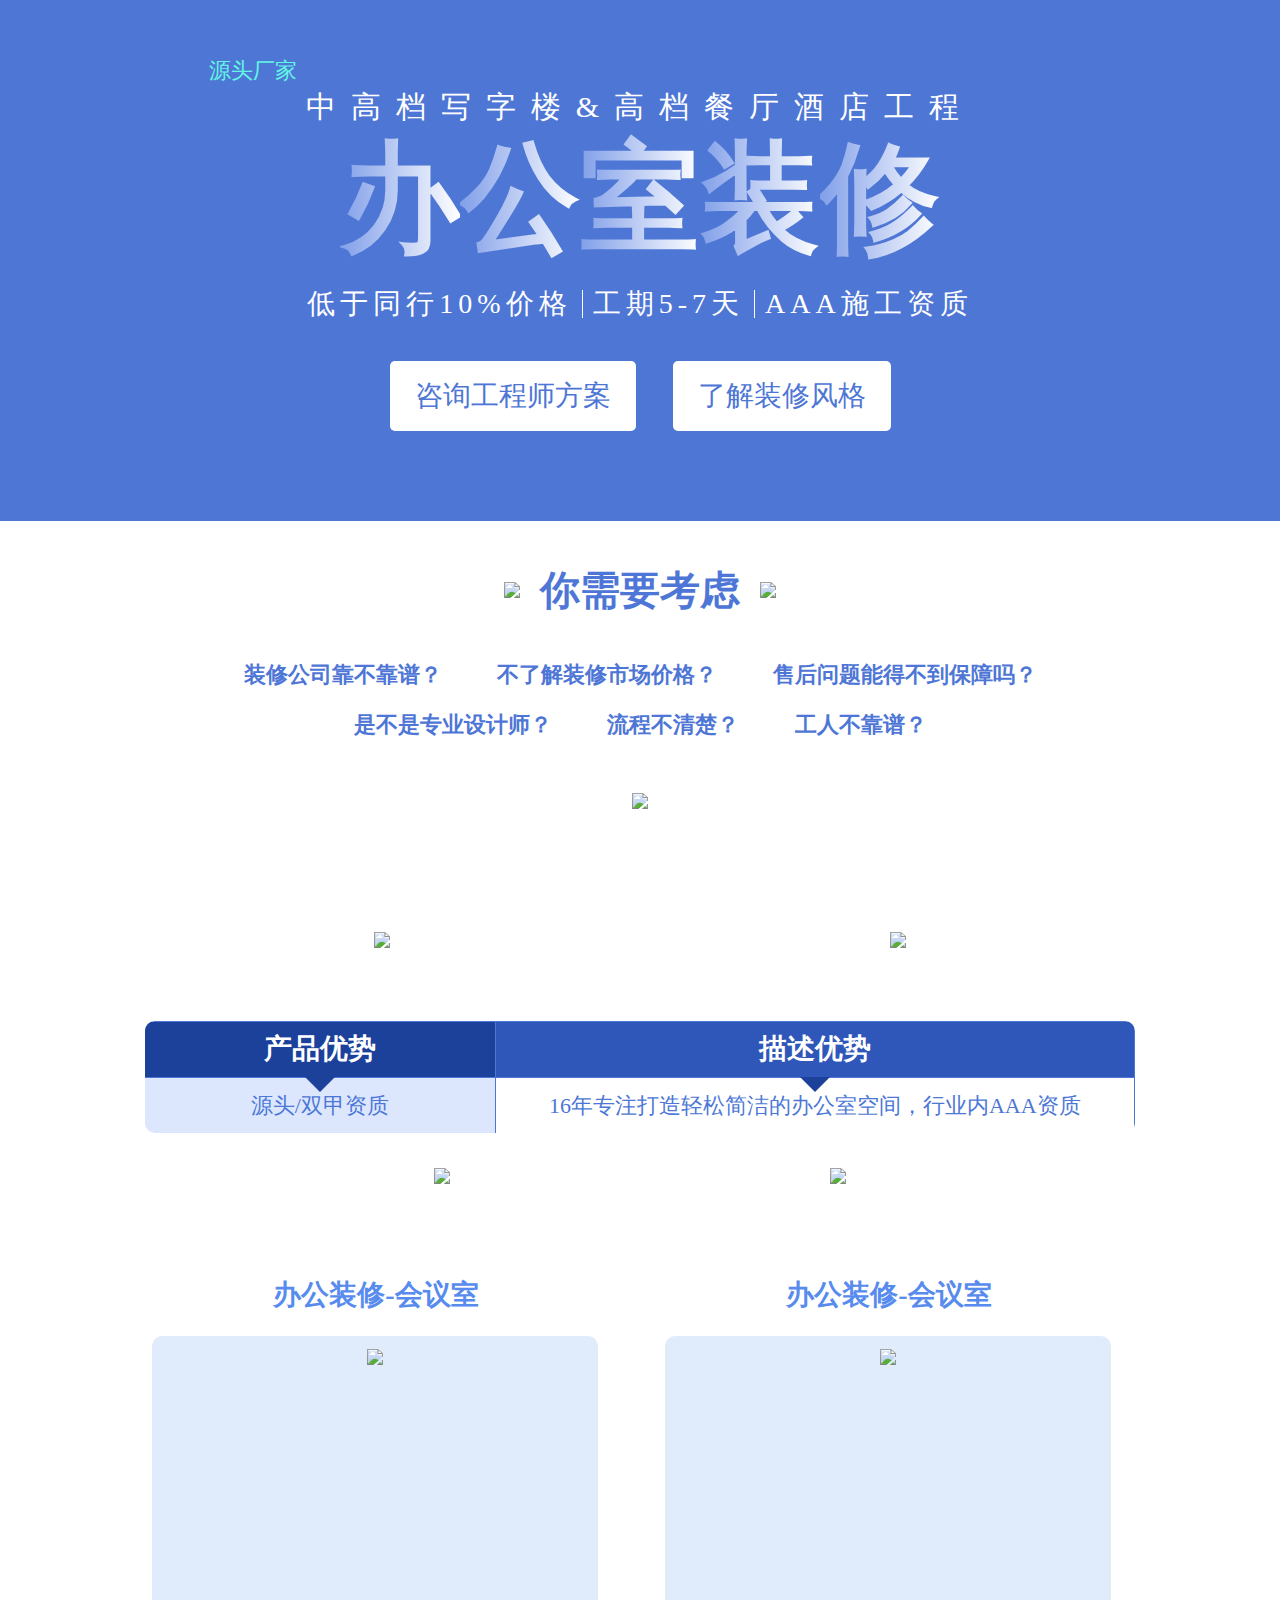
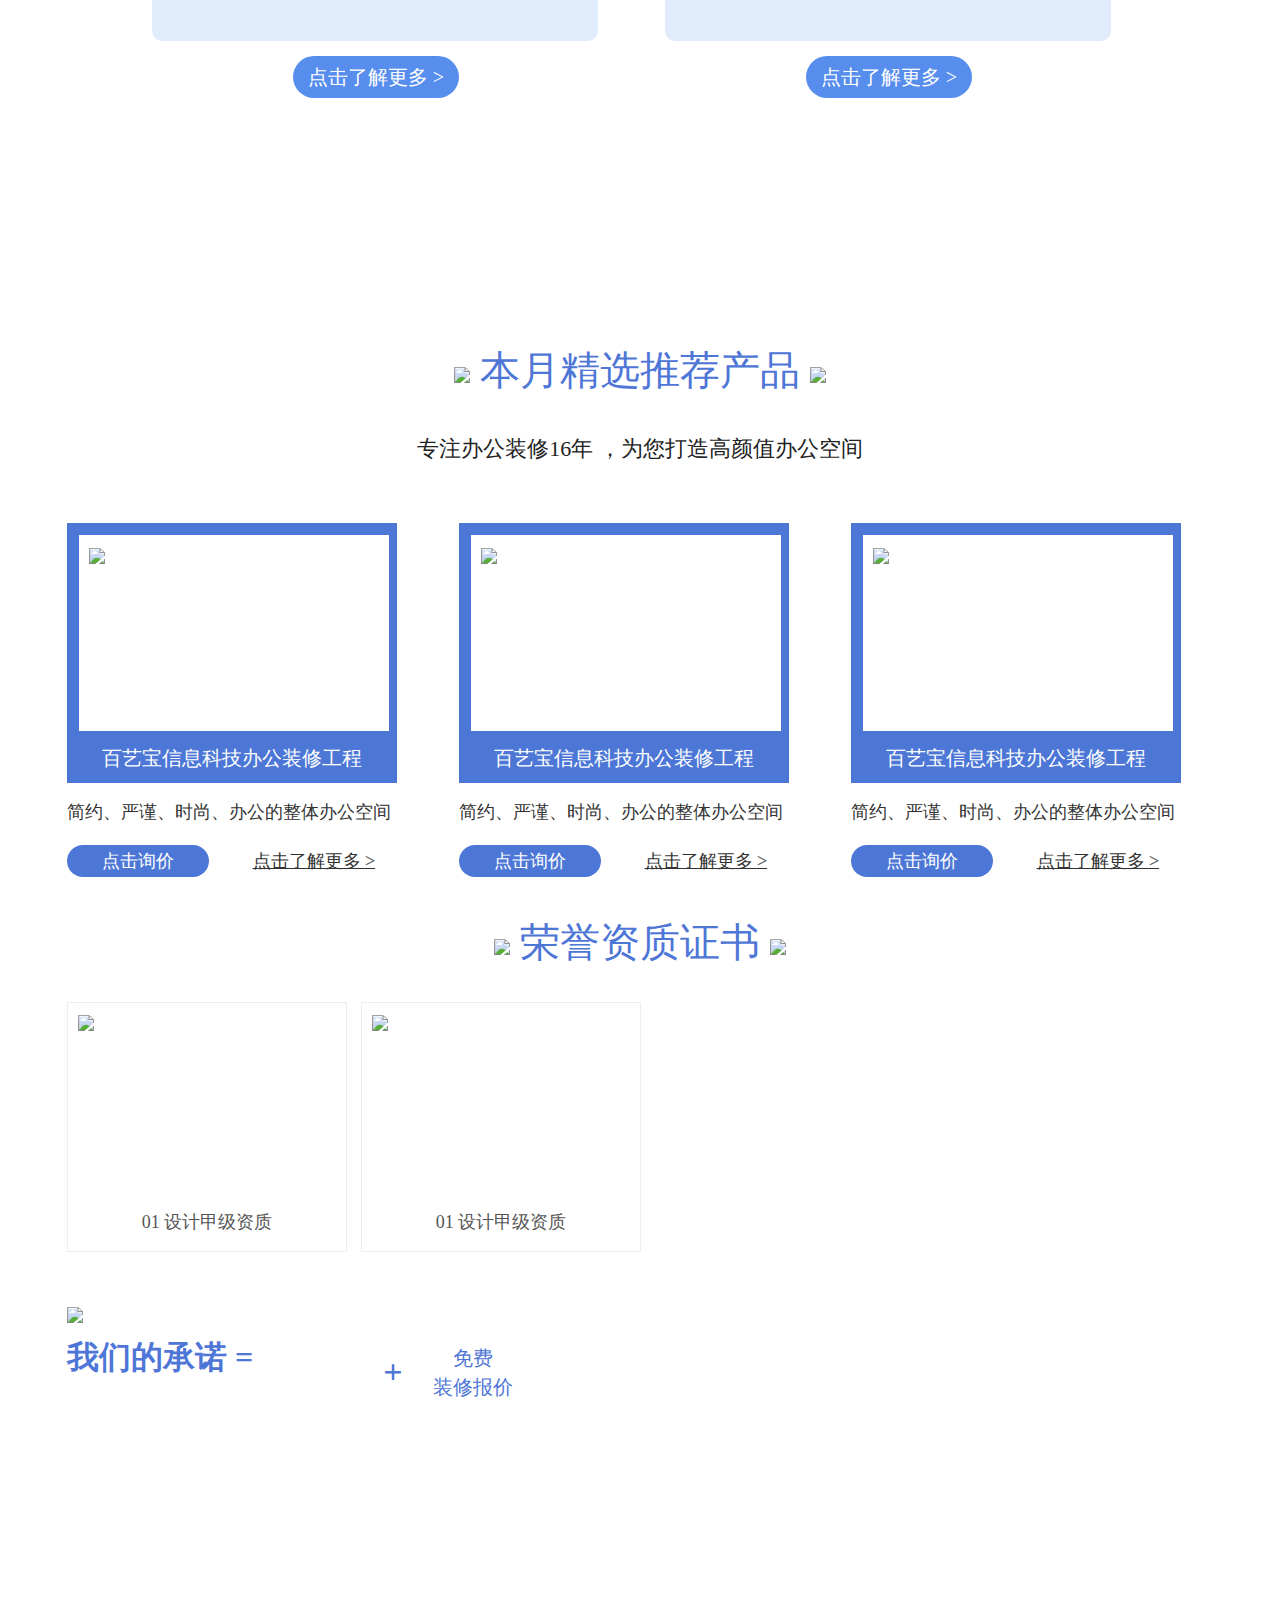
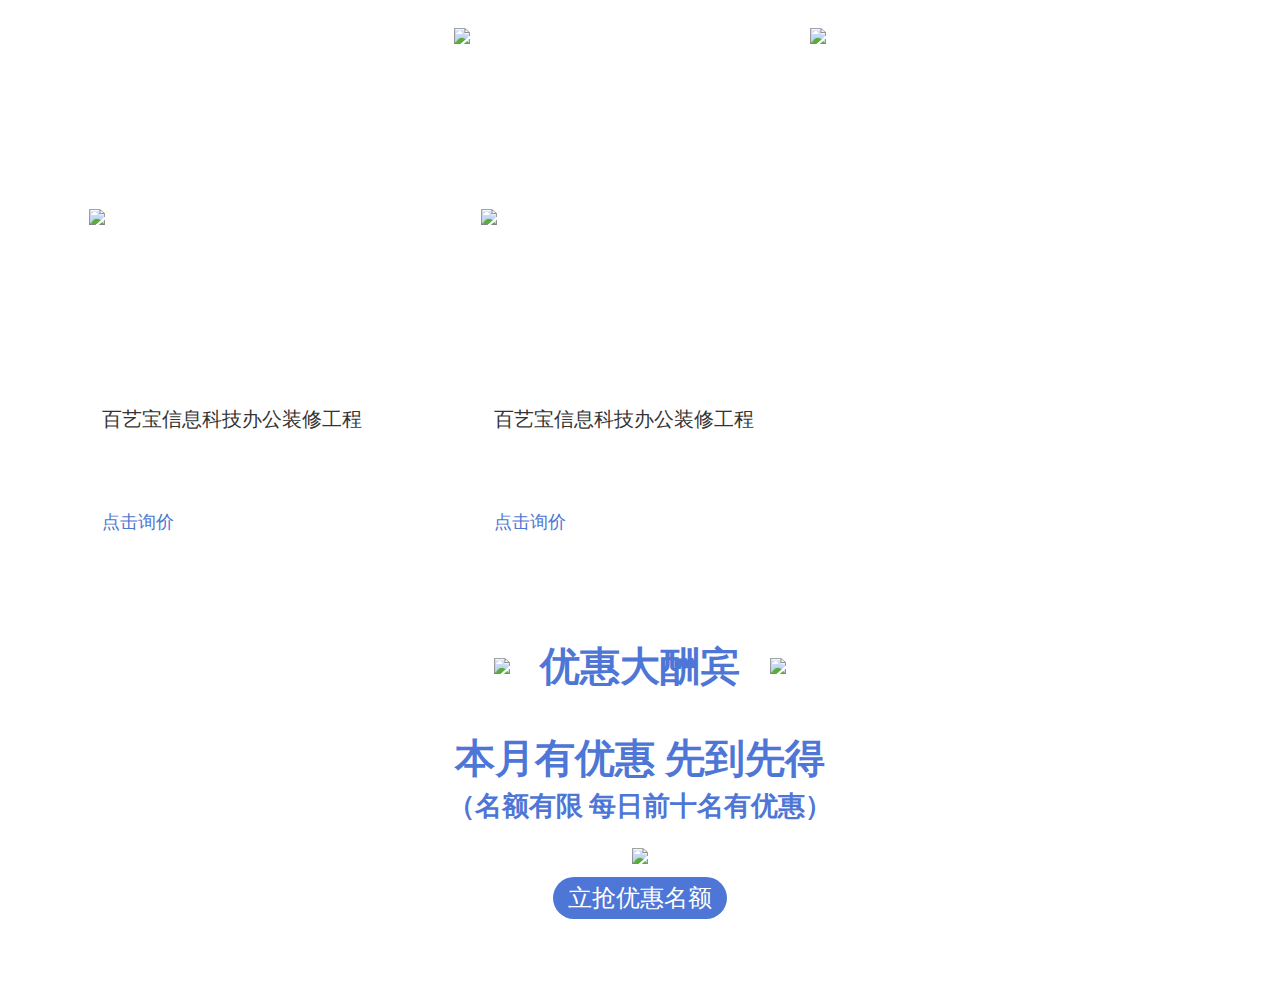
==== commit 16d07c9e: "add" ====
--- a/index.html
+++ b/index.html
@@ -14,6 +14,7 @@
 				<a target="_blank" class="alert-link" href="http://browsehappy.com">立即升级</a>
 			</div>
 		<![endif]-->
+		
 		<div class="modulePC">
 			<div class="modulePC_content">
 				<!---->
@@ -32,9 +33,9 @@
 				<!--头部结束-->
 				<div class="problem">
 					<div class="problem_h1">
-						<img src="img/head_left.png"/>
+						<img src="http://page-bucket.oiaqye7985.com/land-page/images/module11/head_left.png"/>
 						<span>你需要考虑</span>
-						<img src="img/head_right.png"/>
+						<img src="http://page-bucket.oiaqye7985.com/land-page/images/module11/head_right.png"/>
 					</div>
 					<div class="problem_txt">
 						<span>装修公司靠不靠谱？</span>
@@ -45,18 +46,18 @@
 						<span>工人不靠谱？</span>
 					</div>
 					<div class="proble_click">
-						<img src="img/jian.png"/>
+						<img src="http://page-bucket.oiaqye7985.com/land-page/images/module11/jian.png"/>
 					</div>
 				</div>
 				<!--你需要考虑结束-->
 				<div class="tableRecommend">
 					<div class="tableRecommendTopImg">
-						<img src="img/mfan_top.jpg" width="100%"/>
+						<img src="http://page-bucket.oiaqye7985.com/land-page/images/module11/mfan_top.jpg" width="100%"/>
 					</div>
 					<div class="tableRecommend_h1">
-						<img src="img/tableRecommend_left.png"/>
+						<img src="http://page-bucket.oiaqye7985.com/land-page/images/module11/tableRecommend_left.png"/>
 						<span>一站式解决您的装修烦恼</span>
-						<img src="img/tableRecommend_right.png"/>
+						<img src="http://page-bucket.oiaqye7985.com/land-page/images/module11/tableRecommend_right.png"/>
 					</div>
 					<div class="tableRecommend_table">
 						<table border="0" cellspacing="0" cellpadding="0">
@@ -81,9 +82,9 @@
 					</div>
 					
 					<div class="tableRecommend_h1 tableRecommend_h2">
-						<img src="img/tableRecommend_left.png"/>
+						<img src="http://page-bucket.oiaqye7985.com/land-page/images/module11/tableRecommend_left.png"/>
 						<span>本月爆款推荐系列</span>
-						<img src="img/tableRecommend_right.png"/>
+						<img src="http://page-bucket.oiaqye7985.com/land-page/images/module11/tableRecommend_right.png"/>
 					</div>
 					<div class="productTable">
 						<div class="row">
@@ -91,7 +92,7 @@
 								<div class="productTable_box">
 									<h1>办公装修-会议室</h1>
 									<p class="img">
-										<img src="img/tableImg.jpg"/>
+										<img src="http://page-bucket.oiaqye7985.com/land-page/images/module11/tableImg.jpg"/>
 									</p>
 									<div class="abt">
 										<a href="javascript:void(0)">点击了解更多  ></a>
@@ -102,7 +103,7 @@
 								<div class="productTable_box">
 									<h1>办公装修-会议室</h1>
 									<p class="img">
-										<img src="img/tableImg.jpg"/>
+										<img src="http://page-bucket.oiaqye7985.com/land-page/images/module11/tableImg.jpg"/>
 									</p>
 									<div class="abt">
 										<a href="javascript:void(0)">点击了解更多  ></a>
@@ -112,22 +113,22 @@
 						</div>
 					</div>
 					<div class="tableRecommendTopImg" style="margin-bottom: 0;">
-						<img src="img/mfan_bottom.jpg" width="100%"/>
+						<img src="http://page-bucket.oiaqye7985.com/land-page/images/module11/mfan_bottom.jpg" width="100%"/>
 					</div>
 				</div>
 				<!--一站式解决您的装修烦恼结束-->
 				<div class="productMonth">
 					<div class="problem_h1">
-						<img src="img/head_left.png"/>
+						<img src="http://page-bucket.oiaqye7985.com/land-page/images/module11/head_left.png"/>
 						<span>本月精选推荐产品</span>
-						<img src="img/head_right.png"/>
+						<img src="http://page-bucket.oiaqye7985.com/land-page/images/module11/head_right.png"/>
 					</div>
 					<p class="productMonthP">专注办公装修16年 ，为您打造高颜值办公空间</p>
 					<div class="row">
 						<div class="col-md-4 col-xs-6">
 							<div class="productMonthList">
 								<div class="productMonthList_img">
-									<img src="img/monthImg.jpg" width="100%"/>
+									<img src="http://page-bucket.oiaqye7985.com/land-page/images/module11/monthImg.jpg" width="100%"/>
 								</div>
 								<p class="productMonthList_p">百艺宝信息科技办公装修工程</p>
 							</div>
@@ -144,7 +145,7 @@
 						<div class="col-md-4 col-xs-6">
 							<div class="productMonthList">
 								<div class="productMonthList_img">
-									<img src="img/monthImg.jpg" width="100%"/>
+									<img src="http://page-bucket.oiaqye7985.com/land-page/images/module11/monthImg.jpg" width="100%"/>
 								</div>
 								<p class="productMonthList_p">百艺宝信息科技办公装修工程</p>
 							</div>
@@ -161,7 +162,7 @@
 						<div class="col-md-4 col-xs-6">
 							<div class="productMonthList">
 								<div class="productMonthList_img">
-									<img src="img/monthImg.jpg" width="100%"/>
+									<img src="http://page-bucket.oiaqye7985.com/land-page/images/module11/monthImg.jpg" width="100%"/>
 								</div>
 								<p class="productMonthList_p">百艺宝信息科技办公装修工程</p>
 							</div>
@@ -179,15 +180,15 @@
 					<!--/row-->
 					<div class="honor">
 						<div class="problem_h1 honor_h1">
-							<img src="img/head_left.png"/>
+							<img src="http://page-bucket.oiaqye7985.com/land-page/images/module11/head_left.png"/>
 							<span>荣誉资质证书</span>
-							<img src="img/head_right.png"/>
+							<img src="http://page-bucket.oiaqye7985.com/land-page/images/module11/head_right.png"/>
 						</div>
 						<div class="row">
 							<div class="col-md-3 col-xs-6">
 								<div class="honor_list">
 									<div class="honor_listImg">
-										<img src="img/honor.jpg" width="100%"/>
+										<img src="http://page-bucket.oiaqye7985.com/land-page/images/module11/honor.jpg" width="100%"/>
 									</div>
 									<div class="honor_listTxt">
 										01 设计甲级资质
@@ -197,7 +198,7 @@
 							<div class="col-md-3 col-xs-6">
 								<div class="honor_list">
 									<div class="honor_listImg">
-										<img src="img/honor.jpg" width="100%"/>
+										<img src="http://page-bucket.oiaqye7985.com/land-page/images/module11/honor.jpg" width="100%"/>
 									</div>
 									<div class="honor_listTxt">
 										01 设计甲级资质
@@ -209,11 +210,11 @@
 					<!--/hoor-->
 					<div class="promise clearfix">
 						<div class="promise_h1 pull-left">
-							<img src="img/head_left.png"/>
+							<img src="http://page-bucket.oiaqye7985.com/land-page/images/module11/head_left.png"/>
 							<h1>我们的承诺 =</h1>
 						</div>
 						<ul class="pull-left promiseList">
-							<li class="promiseListT" style="background: url(img/baing.png);color: #fff; background-size: 100% 100%;">
+							<li class="promiseListT" style="background: url(http://page-bucket.oiaqye7985.com/land-page/images/module11/baing.png);color: #fff; background-size: 100% 100%;">
 								<p>免费</p>
 								<p>装修报价</p>
 							</li>
@@ -236,16 +237,16 @@
 				<div class="productMonth productMonthT">
 					<div class="productMonthT_content">
 						<div class="problem_h1">
-							<img src="img/tableRecommend_left.png"/>
+							<img src="http://page-bucket.oiaqye7985.com/land-page/images/module11/tableRecommend_left.png"/>
 							<span>本月精选推荐产品</span>
-							<img src="img/tableRecommend_right.png"/>
+							<img src="http://page-bucket.oiaqye7985.com/land-page/images/module11/tableRecommend_right.png"/>
 						</div>
 						<p class="productMonthP">专注办公装修16年 ，为您打造高颜值办公空间</p>
 						<div class="row">
 							<div class="col-md-4 col-xs-6">
 								<div class="productMonthList">
 									<div class="productMonthList_img">
-										<img src="img/monthImg.jpg" width="100%"/>
+										<img src="http://page-bucket.oiaqye7985.com/land-page/images/module11/monthImg.jpg" width="100%"/>
 									</div>
 									<p class="productMonthList_p">百艺宝信息科技办公装修工程</p>
 								</div>
@@ -262,7 +263,7 @@
 							<div class="col-md-4 col-xs-6">
 								<div class="productMonthList">
 									<div class="productMonthList_img">
-										<img src="img/monthImg.jpg" width="100%"/>
+										<img src="http://page-bucket.oiaqye7985.com/land-page/images/module11/monthImg.jpg" width="100%"/>
 									</div>
 									<p class="productMonthList_p">百艺宝信息科技办公装修工程</p>
 								</div>
@@ -283,14 +284,14 @@
 				<div class="discount">
 					<div class="discount_content">
 						<div class="tableRecommend_h1">
-							<img src="img/tableRecommend_left.png"/>
+							<img src="http://page-bucket.oiaqye7985.com/land-page/images/module11/tableRecommend_left.png"/>
 							<span>优惠大酬宾</span>
-							<img src="img/tableRecommend_right.png"/>
+							<img src="http://page-bucket.oiaqye7985.com/land-page/images/module11/tableRecommend_right.png"/>
 						</div>
 						<div class="discount_txt">
 							<h2>本月有优惠 先到先得</h2>
 							<h3>（名额有限 每日前十名有优惠）</h3>
-							<p><img src="img/jian.png"/></p>
+							<p><img src="http://page-bucket.oiaqye7985.com/land-page/images/module11/jian.png"/></p>
 							<a href="javascript:void(0)">立抢优惠名额</a>
 						</div>
 					</div>
@@ -298,19 +299,10 @@
 				<!--结束-->
 			</div>
 		</div>
+		
 		<script src="js/jquery.min.js" type="text/javascript" charset="utf-8"></script>
 		<script src="js/rem.js" type="text/javascript" charset="utf-8"></script>
-		<script type="text/javascript">
-			let html=document.getElementById("h1").innerHTML;
-			let span='';
-			for(let i=0;i<=html.length-1;i++){
-				span+='<span>'+html[i]+'</span>'
-			};
-			document.getElementById("h1").innerHTML=span;
-			var innStyle='<style type="text/css">.modulePC_content .head h1 span{background: none;color: #fff;}</style>'
-			if (!!window.ActiveXObject || "ActiveXObject" in window){
-				$("head").append(innStyle)
-			}
-		</script>
+		<script src="http://page-bucket.oiaqye7985.com/land-page/js/scrollreveal.min.js" type="text/javascript" charset="utf-8"></script> 
+		<script src="js/m11.js" type="text/javascript" charset="utf-8"></script>
 	</body>
 </html>
--- a/css/template11.css
+++ b/css/template11.css
@@ -1,4 +1,4 @@
-*{margin: 0;padding: 0;font-family: "微软雅黑";text-decoration: none;list-style: none;font-weight: normal;box-sizing: border-box;}
+*{margin: 0;padding: 0;font-family: "微软雅黑";text-decoration: none;list-style: none;font-weight: normal;box-sizing: border-box;font-style: normal;}
 /*1em=12px*/
 html,body{
 	font-size: 14px;
@@ -40,9 +40,9 @@
 }
 .modulePC_content .head{
 	text-align: center;
-	padding: 75px 0;
+	padding: 90px 0;
 	color: #fff;
-	background: url(../img/pc_head.jpg);
+	background: url(http://page-bucket.oiaqye7985.com/land-page/images/module11/pc_head.jpg);
 	background-size: 100% 100%;
 	background-color: #4e76d5;
 	background-repeat: no-repeat;
@@ -55,7 +55,7 @@
 	left: 15%;
 	width: 122px;
 	height: 69px;
-	background: url(../img/logo.png);
+	background: url(http://page-bucket.oiaqye7985.com/land-page/images/module11/logo.png);
 	font-size: 22px;
 	color: #63f6e6;
 	line-height: 89px;
@@ -66,26 +66,27 @@
 }
 .modulePC_content .head h3{
 	font-size: 30px;
-	letter-spacing: 10px;
+	margin: 0 0 10px;
+	letter-spacing: 15px;
 }
 .modulePC_content .head h1{
 	font-size: 120px;
-	letter-spacing: 10px;
+	letter-spacing: 0px;
 	font-weight: bold;
 }
 .modulePC_content .head h1 span{
 	font-weight: bold;
 	font-size: 120px;
-    background: linear-gradient(to right, #426dd2, #ffffff);
-    background-clip: inherit;
-    -webkit-background-clip: text;
-    color: transparent;
+	background: linear-gradient(to right, #819fe9, #ffffff);
+	background-clip: inherit;
+	-webkit-background-clip: text;
+	color: transparent;
 }
 .modulePC_content .head h2{
 	font-size: 28px;
 	font-weight: bold;
 	letter-spacing: 5px;
-	padding-top: 10px;
+	padding-top: 25px;
 }
 .modulePC_content .head h2 span{
 	display: inline-block;
@@ -149,7 +150,7 @@
 .modulePC_content .tableRecommend{
 	width: 100%;
 	padding: 60px 0 160px;
-	background: url(../img/productTable_bg.jpg);
+	background: url(http://page-bucket.oiaqye7985.com/land-page/images/module11/productTable_bg.jpg);
 	background-size: 100% 100%;
 	overflow-x: hidden;
 }
@@ -249,6 +250,11 @@
 	background: #e0ecfb;
 	padding: 10px;
 	overflow: hidden;
+	transition: all 0.35s ease-out ;
+}
+.modulePC_content .productTable .productTable_box .img:hover{
+	transform: scale(1.2);
+	
 }
 .modulePC_content .productTable .productTable_box .img img{width: 100%;}
 .modulePC_content .productTable .productTable_box .abt{
@@ -284,12 +290,18 @@
 	height: 260px;
 	background: #4d77d6;
 	padding: 12px;
+	transition: all 0.35s ease-out;
 }
 .modulePC_content .productMonth  .productMonthList .productMonthList_img{
 	width: 310px;
 	height: 196px;
 	background: #fff;
 	padding: 10px;
+	
+}
+.modulePC_content .productMonth .productMonthList:hover{
+	transform: scale(1.1);
+	
 }
 .modulePC_content .productMonth  .productMonthList .productMonthList_p{
 	text-align: center;
@@ -330,6 +342,13 @@
 	height: 250px;
 	border: 1px solid #eee;
 	padding: 10px;
+	transition: all 0.35s ease-out;
+	background: #fff;
+}
+.modulePC_content .productMonth  .honor_list:hover{
+	transform: scale(1.2);
+	position: relative;
+	z-index: 10;
 }
 .modulePC_content .productMonth  .honor_list .honor_listImg{
 	width: 100%;
@@ -358,7 +377,7 @@
 .modulePC_content .productMonth  .promise .promiseList .promiseListT{
 	width: 120px;
 	height: 136px;
-	background: url(../img/baing1.png);
+	background: url(http://page-bucket.oiaqye7985.com/land-page/images/module11/baing1.png);
 	background-size: 100%;
 	display: flex;
 	align-items: center;
@@ -366,6 +385,11 @@
 	flex-direction: column;
 	color: #4e76d6;
 	font-size: 20px;
+	overflow: hidden;
+	transition: all 0.5s ease-out;
+}
+.modulePC_content .productMonth  .promise .promiseList .promiseListT:hover{
+	transform:scale(1.2) rotate(360deg);
 }
 .modulePC_content .productMonth  .promise .promiseList .promiseListT p{padding: 0;margin: 0;}
 .modulePC_content .productMonth  .promise .promiseList .promiseListTjia{
@@ -386,7 +410,7 @@
 .modulePC_content .productMonthT{
 	width: 100%;
 	padding: 0;
-	background:url(../img/productMonthTBg.jpg);
+	background:url(http://page-bucket.oiaqye7985.com/land-page/images/module11/productMonthTBg.jpg);
 	background-size: 100% 100%;
 }
 .modulePC_content .productMonthT .productMonthT_content{
@@ -443,6 +467,7 @@
 	border-radius: 2000px;
 }
 .tableRecommendTopImg{display: none;}
+
 @media (max-width:750px) {
 	.col-lg-1, .col-lg-10, .col-lg-11, .col-lg-12, .col-lg-2, .col-lg-3, .col-lg-4, .col-lg-5, .col-lg-6, .col-lg-7, .col-lg-8, .col-lg-9, .col-md-1, .col-md-10, .col-md-11, .col-md-12, .col-md-2, .col-md-3, .col-md-4, .col-md-5, .col-md-6, .col-md-7, .col-md-8, .col-md-9, .col-sm-1, .col-sm-10, .col-sm-11, .col-sm-12, .col-sm-2, .col-sm-3, .col-sm-4, .col-sm-5, .col-sm-6, .col-sm-7, .col-sm-8, .col-sm-9, .col-xs-1, .col-xs-10, .col-xs-11, .col-xs-12, .col-xs-2, .col-xs-3, .col-xs-4, .col-xs-5, .col-xs-6, .col-xs-7, .col-xs-8, .col-xs-9{
 		padding: 0;
@@ -461,7 +486,7 @@
 	    padding: 0.5rem 0 0.78rem;
 	    color: #fff;
 	    background: none;
-	    background: url(../img/mBanner.jpg);
+	    background: url(http://page-bucket.oiaqye7985.com/land-page/images/module11/mBanner.jpg);
 	    background-size:100% auto;
 	    background-position-y: bottom;
 	    background-color: #4e76d5;
@@ -703,7 +728,7 @@
 	.modulePC_content .productMonthT {
 	    width: 100%;
 	    padding: 0;
-	    background:url(../img/mjingBg.jpg);
+	    background:url(http://page-bucket.oiaqye7985.com/land-page/images/module11/mjingBg.jpg);
 	    background-size:100% auto;
 	    background-repeat: no-repeat;
 	    background-color: #5282e1;
@@ -745,4 +770,4 @@
 	    display: inline-block;
 	    margin-top: 0.15rem;
 	}
-}+}
